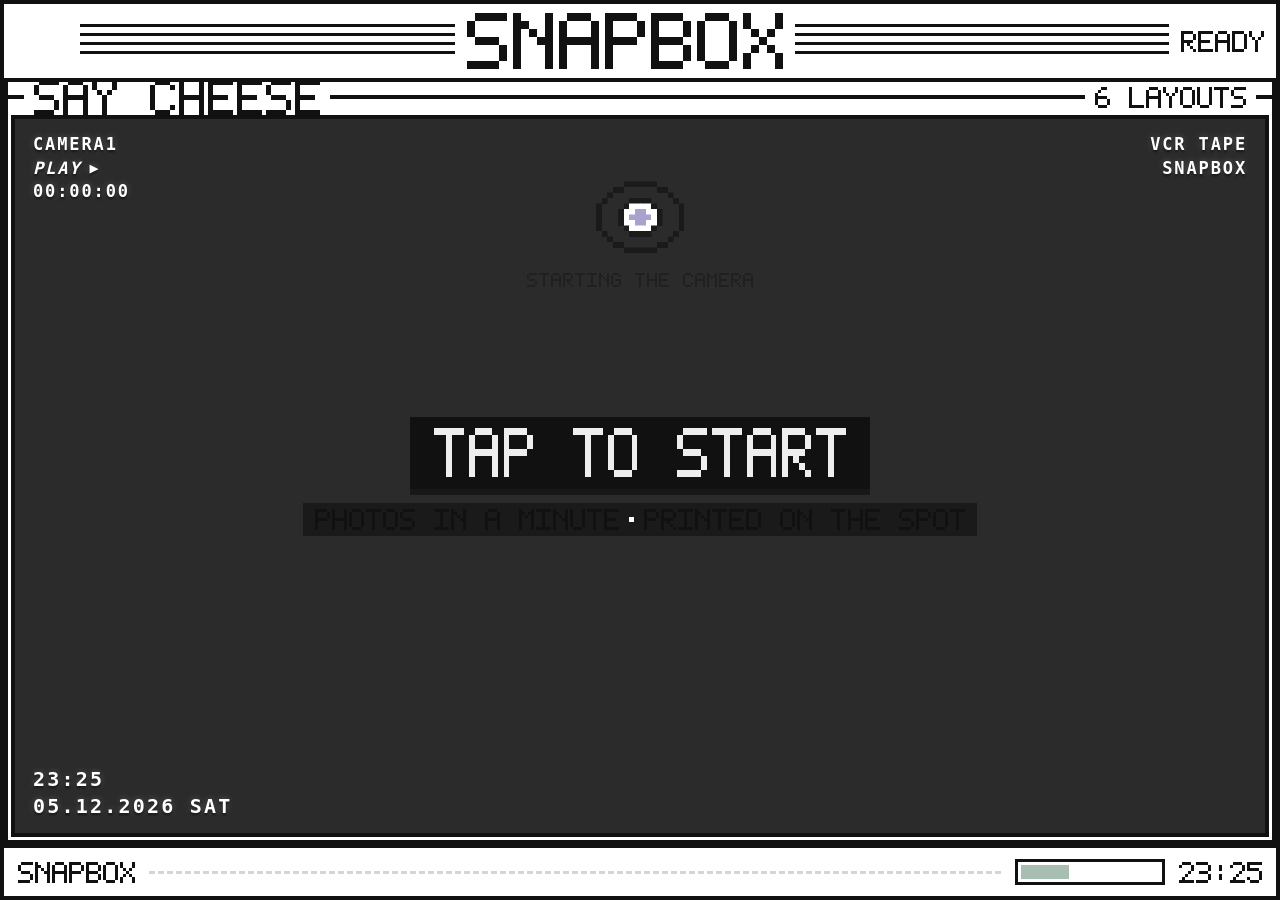
==== index.html @ 7d2bac0a "stand-in panel stops repeating the caption it sits under Co-Authored-By: Claude Opus 5 <noreply@anth" ====
<!doctype html>
<html lang="en">
<meta charset="utf-8">
<meta name="viewport"
      content="width=device-width,initial-scale=1,viewport-fit=cover,user-scalable=no">
<title>SNAPBOX</title>

<!-- Home-screen app. `apple-mobile-web-app-capable` is what actually gives
     iOS a full-screen launch with no Safari chrome; the manifest covers
     everything else. Status bar style is `default` because the app is white
     — `black-translucent` would put white glyphs on a white panel. -->
<meta name="apple-mobile-web-app-capable" content="yes">
<meta name="mobile-web-app-capable" content="yes">
<meta name="apple-mobile-web-app-status-bar-style" content="default">
<meta name="apple-mobile-web-app-title" content="SnapBox">
<meta name="theme-color" content="#FFFFFF">
<meta name="format-detection" content="telephone=no">
<link rel="manifest" href="manifest.webmanifest">
<link rel="apple-touch-icon" href="icons/icon-180.png">
<link rel="icon" href="icons/icon-192.png">
<link rel="stylesheet" href="booth.css">
<body>
<div class="app">

  <!-- ===================== HEADER ===================== -->
  <header class="hdr">
    <button class="hdr-back" data-act="abandon" id="hdr-back" aria-label="back">
      <span class="px" data-cell="4">&lt;</span>
    </button>
    <span class="hatch"></span>
    <span class="hdr-title px" data-cell="8" id="hdr-title">SNAPBOX</span>
    <span class="hatch"></span>
    <span class="hdr-val px" data-cell="3" id="task-right">READY</span>
  </header>

  <!-- ===================== STAGE ===================== -->
  <main class="stage">

  <!-- ---------- 1 ATTRACT ---------- -->
  <!--
    The mirror is the whole screen. Someone deciding whether to use a booth is
    really deciding how they look in it, and they will do that whether or not
    the booth helps — in a phone camera, in a window, in the dark glass of the
    dead screen. Showing them the live picture before they commit means the
    framing is already sorted when the countdown starts, and the first shot is
    not the one where everyone is still finding the lens.

    It shares the capture screen's stream rather than opening a second camera:
    two <video> elements can hold the same MediaStream, and a device that
    would only ever give out one would otherwise leave this panel black.
  -->
  <section class="screen" data-screen="attract">
    <div class="pad col gap14">
      <div class="mod fill">
        <div class="mod-top"><i class="ln s"></i><b class="px" data-cell="5">SAY CHEESE</b>
          <i class="ln"></i><b class="px" data-cell="3" id="attract-layouts">6 LAYOUTS</b><i class="ln s"></i></div>
        <div class="mod-in tight">
          <div class="screenwell" id="attract-well">
            <video id="attract-video" playsinline muted autoplay></video>
            <img id="attract-uvc" alt="" hidden>
            <div class="grid-overlay"></div>
            <!-- The tape overlay.
                 Built from the reference: white monospace in corner-anchored
                 blocks over the picture, the way a camcorder burned its state
                 into the tape. Deliberately no brackets, no vignette and no
                 scan lines — the reference is clean, and the type alone is
                 what makes it read as a recording. Furniture only: none of it
                 is interactive and none of it reaches the print. -->
            <div class="vf" aria-hidden="true">
              <div class="vf-b tl">
                <span class="vf-l">CAMERA1</span>
                <span class="vf-l vf-state"><i class="vf-dot"></i><em>PLAY</em><b>&#9654;</b></span>
                <span class="vf-l vf-tc">00:00:00</span>
              </div>
              <div class="vf-b tr">
                <span class="vf-l">VCR TAPE</span>
                <span class="vf-l vf-name">SNAPBOX</span>
              </div>
              <div class="vf-b bl">
                <span class="vf-l vf-clock">00:00</span>
                <span class="vf-l vf-date">01.01.1997 WED</span>
              </div>
            </div>
            <!-- The call to action, over the picture and dead centre.
                 The whole stage is the mirror now, so there is nowhere else
                 for it to go — and centre is where someone looking at their
                 own face is already looking. Above the tape furniture but
                 below nothing: it is the only thing on this screen that is
                 meant to be pressed. -->
            <div class="attract-cta">
              <button class="btn solid attract-go" data-act="start">
                <span class="px" data-cell="7">TAP TO START</span></button>
              <div class="attract-copy">
                <span class="px" data-cell="3">PHOTOS IN A MINUTE</span>
                <span class="attract-sep"></span>
                <span class="px" data-cell="3">PRINTED ON THE SPOT</span>
              </div>
            </div>
            <!-- Shown until a picture arrives, and whenever there is none:
                 a black rectangle with no explanation reads as broken. -->
            <!-- Shown until a picture arrives. It carries no copy of its
                 own: the call to action sits over this panel and already
                 says what the booth does, and when both spoke the two lines
                 overlapped each other on screen. What is left is the mark
                 and one line about the camera, which is the only thing this
                 state knows that the caption does not. -->
            <div class="attract-fallback" id="attract-fallback">
              <span class="ic" data-icon="eyeball" data-size="88" data-accent="#A9A2CE"></span>
              <span class="px dim" data-cell="2" id="attract-camnote">STARTING THE CAMERA</span>
            </div>
          </div>
        </div>
      </div>
      <div class="row gap10 mid" id="install-hint" hidden>
        <span class="chip lav"></span>
        <span class="px dim" data-cell="3">SHARE &gt; ADD TO HOME SCREEN FOR FULL SCREEN</span>
      </div>
    </div>
    <div class="admin-corner" data-act="admin-corner"></div>
  </section>

  <!-- ---------- LAYOUT EDITOR (operator only; built by editor.js) ---------- -->
  <section class="screen" data-screen="editor" hidden><div class="ed" id="editor"></div></section>

  <!-- ---------- 2 LAYOUT ---------- -->
  <section class="screen" data-screen="layout" hidden>
    <div class="pad col gap18">
      <div class="banner">
        <span class="chip lav"></span>
        <span class="ic" data-icon="info" data-size="34" data-accent="#A9A2CE"></span>
        <span class="px" data-cell="5">HOW MANY PHOTOS?</span>
        <span class="lead"></span>
        <span class="px dim" data-cell="3">PICK ONE</span>
      </div>
      <div class="tilegrid fill" id="layout-tiles"></div>
    </div>
  </section>

  <!-- ---------- 3 CAPTURE ---------- -->
  <section class="screen" data-screen="capture" hidden>
    <div class="pad col gap14">
      <div class="mod fill">
        <div class="mod-top"><i class="ln s"></i><b class="px" data-cell="4">CAMERA</b>
          <i class="ln"></i><b class="px" data-cell="3" id="cap-count">SHOT 1 OF 4</b><i class="ln s"></i></div>
        <div class="mod-in tight">
          <div class="screenwell" id="viewport">
            <video id="video" playsinline muted autoplay></video>
            <!-- The live picture when the booth is driving a USB camera
                 itself, which it does on tablets that will not share one.
                 An <img> on an MJPEG stream, so the browser decodes the
                 frames rather than shuttling them through JavaScript. -->
            <img id="uvc" alt="" hidden>
            <div class="grid-overlay"></div>
            <!-- The tape overlay.
                 Built from the reference: white monospace in corner-anchored
                 blocks over the picture, the way a camcorder burned its state
                 into the tape. Deliberately no brackets, no vignette and no
                 scan lines — the reference is clean, and the type alone is
                 what makes it read as a recording. Furniture only: none of it
                 is interactive and none of it reaches the print. -->
            <div class="vf" aria-hidden="true">
              <div class="vf-b tl">
                <span class="vf-l">CAMERA1</span>
                <span class="vf-l vf-state"><i class="vf-dot"></i><em>PLAY</em><b>&#9654;</b></span>
                <span class="vf-l vf-tc">00:00:00</span>
              </div>
              <div class="vf-b tr">
                <span class="vf-l">VCR TAPE</span>
                <span class="vf-l vf-name">SNAPBOX</span>
              </div>
              <div class="vf-b bl">
                <span class="vf-l vf-clock">00:00</span>
                <span class="vf-l vf-date">01.01.1997 WED</span>
              </div>
            </div>
            <div class="guide" id="guide"></div>
            <!-- The countdown lives *on* the preview, not over it: a guest
                 has to see their own face while the numbers run. -->
            <div class="osd" id="countdown-osd" hidden>
              <div class="cd-badge">
                <span class="px" data-cell="2" id="cd-shot">SHOT 1 OF 4</span>
                <span class="px" data-cell="8" id="cd-number">3</span>
              </div>
              <div class="cd-foot">
                <span class="bars" id="cd-bars"></span>
                <span class="px" data-cell="3">HOLD STILL</span>
              </div>
            </div>
            <div class="cam-msg" id="cam-msg" hidden></div>
          </div>
        </div>
      </div>
      <div class="shotstrip" id="shotstrip"></div>
    </div>

  </section>

  <!-- ---------- 4 REVIEW ---------- -->
  <section class="screen" data-screen="review" hidden>
    <div class="pad row gap18">
      <div class="mod sheetcol">
        <div class="mod-top"><i class="ln s"></i><b class="px" data-cell="4">PROOF</b>
          <i class="ln"></i><i class="ln s"></i></div>
        <div class="mod-in tight"><div class="sheetwell" id="review-sheet"></div></div>
      </div>
      <div class="col gap18 fill">
        <div class="mod">
          <div class="mod-top"><i class="ln s"></i><b class="px" data-cell="5">HOW IT LOOKS</b>
            <i class="ln"></i><b class="px" data-cell="3" id="review-caption">4 SHOTS</b><i class="ln s"></i></div>
          <div class="mod-in col gap14">
            <div class="thumbrow" id="review-thumbs"></div>
            <div class="row gap10 mid">
              <span class="chip lav"></span>
              <span class="px dim" data-cell="3" id="review-hint">TAP A PHOTO TO REDO JUST THAT ONE</span>
            </div>
          </div>
        </div>
        <div class="grow"></div>
        <div class="row wrap gap14">
          <button class="btn tint-salmon fill" data-act="retake">
            <span class="px" data-cell="4">RETAKE ALL</span></button>
          <button class="btn solid fill" data-act="keep">
            <span class="px" data-cell="5">LOOKS GOOD ></span></button>
        </div>
      </div>
    </div>
  </section>

  <!-- ---------- 5 COPIES ---------- -->
  <section class="screen" data-screen="copies" hidden>
    <div class="centre">
      <div class="mod wide">
        <div class="mod-top"><i class="ln s"></i><b class="px" data-cell="5">HOW MANY PRINTS</b>
          <i class="ln"></i><b class="px" data-cell="3" id="copies-word">1 PRINT</b><i class="ln s"></i></div>
        <div class="mod-in col gap20">
          <div class="stepper">
            <button class="btn sqr" data-act="copies-down"><span class="px" data-cell="7">-</span></button>
            <div class="bigbox px" data-cell="14" id="copies-count">1</div>
            <button class="btn sqr" data-act="copies-up"><span class="px" data-cell="7">+</span></button>
          </div>
          <div class="warn" id="copies-warn" hidden>
            <span class="ic" data-icon="warning" data-size="24" data-accent="#C97F7F"></span>
            <span class="px" data-cell="3">MAXIMUM FOR ONE SESSION</span>
          </div>
          <div class="hr"></div>
          <div class="row gap14">
            <button class="btn" style="width:230px" data-act="to-review">
              <span class="px" data-cell="4">&lt; BACK</span></button>
            <span class="grow"></span>
            <button class="btn solid" style="width:300px" data-act="to-confirm">
              <span class="px" data-cell="4">NEXT ></span></button>
          </div>
        </div>
      </div>
    </div>
  </section>

  <!-- ---------- 6 CONFIRM ---------- -->
  <section class="screen" data-screen="confirm" hidden>
    <div class="pad row gap18">
      <div class="mod sheetcol">
        <div class="mod-top"><i class="ln s"></i><b class="px" id="confirm-well-title" data-cell="4">SHEET</b>
          <i class="ln"></i><i class="ln s"></i></div>
        <div class="mod-in tight"><div class="sheetwell" id="confirm-sheet"></div></div>
      </div>
      <div class="col gap18 fill">
        <div class="mod" id="confirm-spec-mod">
          <div class="mod-top"><i class="ln s"></i><b class="px" data-cell="5">READY TO PRINT</b>
            <i class="ln"></i><i class="ln s"></i></div>
          <div class="mod-in"><div class="spec" id="confirm-spec"></div></div>
        </div>
        <div class="grow"></div>
        <div class="row wrap gap12">
          <button class="btn fill" data-act="confirm-back"><span class="px" data-cell="4">&lt; BACK</span></button>
          <button class="btn tint-sage" data-act="save-png"><span class="px" data-cell="4">SAVE PNG</span></button>
          <button class="btn solid fill" data-act="print" id="print-btn">
            <span class="px" data-cell="5">PRINT</span></button>
        </div>
      </div>
    </div>
  </section>

  <!-- ---------- 7 PRINTING ---------- -->
  <section class="screen" data-screen="printing" hidden>
    <div class="scrim">
      <div class="mod dialog wide">
        <div class="mod-top"><i class="ln s"></i><b class="px" data-cell="4">PRINTING</b>
          <i class="ln"></i><b class="px" data-cell="3">BUSY</b><i class="ln s"></i></div>
        <div class="mod-in col gap18">
          <div class="row gap20 mid">
            <span class="ic spin" data-icon="cd" data-size="76" data-accent="#A9A2CE"></span>
            <div class="col gap10">
              <div class="px" data-cell="5" id="print-title">PRINTING YOUR PHOTO</div>
              <div class="mono dim" id="print-status">Working…</div>
            </div>
          </div>
          <div class="bars" id="print-bars"></div>
          <div class="mono dim" id="print-note">Your photo is on its way to the printer.</div>
        </div>
      </div>
    </div>
  </section>

  <!-- ---------- 8 THANK YOU ---------- -->
  <section class="screen" data-screen="thankyou" hidden>
    <div class="scrim">
      <div class="mod dialog wide">
        <div class="mod-top"><i class="ln s"></i><b class="px" data-cell="4">DONE</b>
          <i class="ln"></i><i class="ln s"></i></div>
        <div class="mod-in col gap18">
          <div class="row gap20 mid">
            <span class="ic" data-icon="star" data-size="72" data-accent="#A8BEB2"></span>
            <div class="col gap10">
              <div class="px" data-cell="5" id="ty-message">PRINT COMPLETE</div>
              <div class="px dim" data-cell="3">THANKS FOR STOPPING BY</div>
            </div>
          </div>
          <div class="mono dim">Collect your photo from the printer. Returning to the start…</div>
          <div class="row"><span class="grow"></span>
            <button class="btn solid" style="width:220px" data-act="abandon">
              <span class="px" data-cell="5">OK</span></button></div>
        </div>
      </div>
    </div>
  </section>

  <!-- ---------- ERROR ---------- -->
  <section class="screen" data-screen="failed" hidden>
    <div class="scrim">
      <div class="mod dialog wide alarm">
        <div class="mod-top"><i class="ln s"></i><b class="px" data-cell="4">ERROR</b>
          <i class="ln"></i><b class="px" data-cell="3">!</b><i class="ln s"></i></div>
        <div class="mod-in col gap18">
          <div class="row gap20 mid">
            <span class="ic" data-icon="warning" data-size="72" data-accent="#C97F7F"></span>
            <div class="col gap10">
              <div class="px" data-cell="5">SOMETHING WENT WRONG</div>
              <div class="mono dim" id="fail-detail"></div>
            </div>
          </div>
          <div class="row wrap gap12"><span class="grow"></span>
            <button class="btn tint-salmon" style="width:230px" data-act="abandon">
              <span class="px" data-cell="4">START OVER</span></button>
            <button class="btn solid" style="width:230px" data-act="print">
              <span class="px" data-cell="4">TRY AGAIN</span></button></div>
        </div>
      </div>
    </div>
  </section>

  <!-- ---------- ADMIN ---------- -->
  <section class="screen" data-screen="admin" hidden>
    <div class="pad"><div class="mod fill">
      <div class="mod-top"><i class="ln s"></i><b class="px" data-cell="4">CONTROL PANEL</b>
        <i class="ln"></i><b class="px" data-cell="3">OPERATOR</b><i class="ln s"></i></div>
      <div class="mod-in scroll" id="admin-body"></div>
    </div></div>
  </section>

  </main>

  <!-- ===================== FOOTER ===================== -->
  <footer class="ftr">
    <span class="px" data-cell="3" id="task-left">SNAPBOX</span>
    <span class="lead"></span>
    <span class="meter"><i id="ftr-meter"></i></span>
    <span class="px" data-cell="3" id="task-clock">--:--</span>
  </footer>

  <div class="flash" id="flash"></div>
</div>

<script src="qr.js"></script>
<script src="booth.js"></script>
<script src="editor.js"></script>
</body>
</html>
---- booth.css ----
/* PHOTOBOOTH — the module-panel look.
 *
 * The whole aesthetic is three rules:
 *   1. White paper, black ink, heavy strokes. Every edge is a 4px black
 *      rule. No bevels, no gradients, no shadows.
 *   2. Everything lives in a labelled module: the label breaks the top rule
 *      and a value sits at its right end, the way a hardware panel is
 *      silkscreened.
 *   3. Colour is a fill, never a stroke, and always muted. Four accents,
 *      used sparingly — a screen should read black-and-white first.
 *
 * Type is a real 5x7 bitmap font drawn to canvas (see booth.js). Small
 * running text falls back to heavy monospace.
 */
:root{
  --paper:#FFFFFF;
  --ink:#111111;
  --dim:#8A8A8A;
  --hair:#D5D5D5;

  --lavender:#A9A2CE;
  --salmon:#C97F7F;
  --sage:#A8BEB2;
  --slate:#9BA3A3;

  --screen:#2B2B2B;      /* the dark display panel */
  --screen-grid:#4C4C4C;

  --rule:4px;
  --rule-thin:3px;
  --touch:64px;
  --mono:ui-monospace,"SF Mono",Menlo,Consolas,monospace;
}
*{box-sizing:border-box;margin:0;padding:0;-webkit-user-select:none;user-select:none;
   -webkit-touch-callout:none}
html,body{height:100%;overflow:hidden;background:var(--paper);overscroll-behavior:none}
body{font-family:var(--mono);color:var(--ink);-webkit-font-smoothing:none;
     /* No double-tap zoom, no long-press menu on a photo or the video. */
     touch-action:manipulation}

/* The framed panel sits inside the safe area, so the black rule reads as the
   edge of the device rather than disappearing under a notch or a home
   indicator. On anything without insets these all resolve to 0. */
.app{position:fixed;
     top:env(safe-area-inset-top);
     left:env(safe-area-inset-left);
     right:env(safe-area-inset-right);
     /* Height, not `bottom:0`. On iOS Safari the address bar and tab bar
        overlay a fixed element anchored to the bottom, which quietly hides
        the footer and the last row of buttons. `dvh` is the dynamic viewport
        — it shrinks and grows with those bars — with `vh` left as the
        fallback for anything that does not know the unit. */
     height:calc(100vh  - env(safe-area-inset-top) - env(safe-area-inset-bottom));
     height:calc(100dvh - env(safe-area-inset-top) - env(safe-area-inset-bottom));
     display:flex;flex-direction:column;background:var(--paper);
     border:var(--rule) solid var(--ink)}
.stage{position:relative;flex:1;min-height:0}
.screen{position:absolute;inset:0;display:flex;flex-direction:column}
.screen[hidden]{display:none}

/* ---------- header ---------- */
.hdr{flex:none;height:78px;display:flex;align-items:center;gap:12px;padding:0 12px;
     border-bottom:var(--rule) solid var(--ink)}
.hdr-back{width:52px;height:52px;flex:none;border:var(--rule) solid var(--ink);background:var(--paper);
          display:grid;place-items:center;cursor:pointer}
.hdr-back:active{background:var(--ink)}
.hdr-back:active canvas{filter:invert(1)}
.hdr-back[hidden]{visibility:hidden}
.hdr-badge{width:52px;height:52px;flex:none;border:var(--rule) solid var(--ink);
           display:grid;place-items:center}
/* The title yields before the status value does — a clipped step counter is
   worse than a slightly smaller wordmark. */
.hdr-title{flex:0 1 auto;min-width:0;overflow:hidden}
.hdr-val{flex:none;display:flex;justify-content:flex-end;white-space:nowrap}
.hatch{min-width:18px}

/* The stacked-line hatch either side of the title. Pure decoration, and the
   thing that makes the header read as a silkscreened panel. */
.hatch{flex:1;min-width:24px;height:34px;
       background:repeating-linear-gradient(to bottom,
         var(--ink) 0 var(--rule-thin), transparent var(--rule-thin) 9px)}

/* ---------- footer ---------- */
.ftr{flex:none;height:52px;display:flex;align-items:center;gap:14px;padding:0 14px;
     border-top:var(--rule) solid var(--ink)}
.lead{flex:1;height:0;border-top:var(--rule-thin) dashed var(--hair)}
.meter{width:150px;height:26px;flex:none;border:var(--rule-thin) solid var(--ink);padding:3px}
.meter i{display:block;height:100%;width:35%;background:var(--sage)}

/* ---------- module frame ---------- */
.mod{border:var(--rule) solid var(--ink);border-top:0;background:var(--paper);
     display:flex;flex-direction:column;min-height:0}
.mod.fill{flex:1}
.mod.wide{width:min(900px,92%)}
.mod.dialog{width:min(760px,90%);background:var(--paper)}
.mod.alarm{border-color:var(--salmon)}
.mod.alarm .mod-top .ln{border-top-color:var(--salmon)}

/* The label row IS the top rule: stub, name, long rule, value, stub. */
.mod-top{display:flex;align-items:center;gap:10px;margin:0 calc(var(--rule) * -1);padding:0 2px;flex:none}
.mod-top .ln{height:0;border-top:var(--rule) solid var(--ink);flex:1;min-width:14px}
.mod-top .ln.s{flex:0 0 18px}
/* The legend name shrinks before the rule does — a clipped module title is
   the one thing that breaks the silkscreen illusion. */
.mod-top b{flex:0 1 auto;min-width:0;display:flex;align-items:center;overflow:hidden}

.mod-in{padding:20px;display:flex;flex-direction:column;gap:20px;flex:1;min-height:0}
.mod-in.tight{padding:10px;gap:10px}
.mod-in.scroll{overflow-y:auto;overscroll-behavior:contain}

/* banner: a legend row with no box under it, for a screen heading */
.banner{flex:none;display:flex;align-items:center;gap:14px;padding-bottom:4px}

/* ---------- layout helpers ---------- */
.row{display:flex;flex-direction:row;min-width:0}
.row.wrap{flex-wrap:wrap}
.col{display:flex;flex-direction:column;min-height:0}
.mid{align-items:center}
.centre-x{align-items:center}
.fill{flex:1;min-width:0;min-height:0}
.grow{flex:1}
.gap10{gap:10px}.gap12{gap:12px}.gap14{gap:14px}.gap16{gap:16px}
.gap18{gap:18px}.gap20{gap:20px}.gap24{gap:24px}
.pad{flex:1;min-height:0;padding:clamp(14px,2.2vw,26px);display:flex}
.centre{flex:1;display:grid;place-items:center;padding:clamp(14px,2.6vw,32px)}
.hr{height:0;flex:none;border-top:var(--rule-thin) solid var(--ink)}
.dim canvas{opacity:.42}
.mono{font-family:var(--mono);font-size:14px;line-height:1.6;letter-spacing:.02em}
.mono.dim{color:var(--dim)}

/* ---------- buttons ---------- */
.btn{min-height:var(--touch);padding:0 clamp(10px,1.8vw,22px);border:var(--rule) solid var(--ink);background:var(--paper);
     display:flex;align-items:center;justify-content:center;gap:12px;cursor:pointer}
.btn:active{background:var(--ink)}
.btn:active canvas{filter:invert(1)}
.btn.solid{background:var(--ink)}
.btn.solid canvas{filter:invert(1)}
.btn.solid:active{background:var(--paper)}
.btn.solid:active canvas{filter:none}
.btn.huge{min-height:118px}
.btn.sqr{width:132px;height:132px;flex:none;padding:0}
.btn.tint-salmon{background:var(--salmon)}
.btn.tint-sage{background:var(--sage)}
.btn:disabled{background:repeating-linear-gradient(45deg,
                var(--paper) 0 6px, var(--hair) 6px 12px);cursor:default}
.btn:disabled canvas{opacity:.35}

/* ---------- the dark display panel ---------- */
.screenwell{position:relative;flex:1;min-height:0;background:var(--screen);overflow:hidden;
            border:var(--rule) solid var(--ink)}
#video{position:absolute;inset:0;width:100%;height:100%;object-fit:cover;
       pointer-events:none}
#video.mirror{transform:scaleX(-1)}
/* The directly-driven camera sits exactly where the video does. */
#uvc{position:absolute;inset:0;width:100%;height:100%;object-fit:cover;
     pointer-events:none;background:var(--screen)}
#uvc.mirror{transform:scaleX(-1)}
#uvc[hidden]{display:none}
/* Dashed grid, exactly the reference's waveform panel. */
.grid-overlay{position:absolute;inset:0;pointer-events:none;opacity:.5;
  background:
    repeating-linear-gradient(to right, transparent 0 calc(12.5% - 2px),
      var(--screen-grid) calc(12.5% - 2px) 12.5%),
    repeating-linear-gradient(to bottom, transparent 0 calc(25% - 2px),
      var(--screen-grid) calc(25% - 2px) 25%);
  mask-image:repeating-linear-gradient(to bottom, #000 0 7px, transparent 7px 13px);
  -webkit-mask-image:repeating-linear-gradient(to bottom, #000 0 7px, transparent 7px 13px)}
.guide{position:absolute;top:8px;bottom:8px;left:50%;transform:translateX(-50%);pointer-events:none;
       outline:var(--rule-thin) solid var(--lavender);box-shadow:0 0 0 4000px rgba(17,17,17,.55)}
.guide[hidden]{display:none}
/* ---------- countdown OSD, drawn over the live preview ---------- */
/* Small and cornered on purpose. The old full-screen dialog hid the guest
   from themselves for the whole count, which is the one moment they most
   need the mirror. */
.osd{position:absolute;inset:0;z-index:6;pointer-events:none}
.osd[hidden]{display:none}
.cd-badge{position:absolute;top:10px;right:10px;display:flex;flex-direction:column;
          align-items:center;gap:5px;padding:8px 12px 6px;
          background:var(--paper);border:var(--rule) solid var(--ink)}
.cd-foot{position:absolute;left:10px;right:10px;bottom:10px;display:flex;align-items:center;
         gap:10px;padding:5px 10px;background:var(--paper);
         border:var(--rule) solid var(--ink)}
.cd-foot .bars{flex:1;height:18px;border:0;padding:0;gap:2px;display:flex}
.cd-foot .px{flex:none}

.cam-msg{position:absolute;inset:0;z-index:5;display:grid;place-items:center;padding:26px;text-align:center;
         background:var(--screen);color:#EEE;font-family:var(--mono);font-size:14px;line-height:1.7;
         white-space:pre-line}
/* A class rule that sets `display` beats the user-agent `[hidden]` rule, so
   every element toggled by the hidden attribute needs its own. Without this
   the panel sat opaque over the live preview forever and a guest saw a dark
   rectangle instead of their own face. */
.cam-msg[hidden]{display:none}
/* Same rule, for the two that the hidden print options toggle: a `.mod` and
   a `.btn` both set `display`, so both would otherwise stay on screen — an
   empty READY TO PRINT frame and a live SAVE PNG button. */
.mod[hidden]{display:none}
.btn[hidden]{display:none}

/* the sheet, in its own well */
.sheetcol{flex:0 0 min(40vw,430px)}
/* With the print options hidden the right column holds two buttons and
   nothing else, so the print itself takes the room rather than leaving a
   field of white beside it. */
.screen.quick .sheetcol{flex:0 0 min(62vw,780px)}
/* The well takes the *sheet's* aspect, so the dark ground hugs the paper.
   Letterboxing a portrait 4x6 inside a landscape well threw away more than
   half the space on a phone, which is what made the proof look like a
   postage stamp. `--sheet-aspect` is set from the chosen media. */
.sheetwell{position:relative;flex:1;min-height:0;min-width:0;
           aspect-ratio:var(--sheet-aspect, 2 / 3);
           height:100%;width:auto;max-width:100%;margin-inline:auto;
           background:var(--screen);border:var(--rule) solid var(--ink)}
.sheetwell canvas{position:absolute;inset:10px;width:calc(100% - 20px);height:calc(100% - 20px);
                  object-fit:contain}

/* ---------- shot strip ---------- */
.shotstrip{flex:none;height:44px;display:flex;gap:0;border:var(--rule) solid var(--ink)}
.shotstrip i{flex:1;background:var(--paper);border-right:var(--rule-thin) dashed var(--ink)}
.shotstrip i:last-child{border-right:0}
.shotstrip i.done{background:var(--lavender)}
.shotstrip i.live{background:repeating-linear-gradient(45deg,
                    var(--paper) 0 7px, var(--salmon) 7px 14px)}

/* ---------- modal ---------- */
.scrim{position:absolute;inset:0;z-index:30;display:grid;place-items:center;padding:clamp(14px,3vw,36px);
       background:repeating-linear-gradient(45deg,
         rgba(255,255,255,.93) 0 10px, rgba(17,17,17,.09) 10px 20px)}
.scrim[hidden]{display:none}
.numeral{justify-content:center;width:100%}

/* segmented bar, like the reference's crossover fills */
.bars{flex:none;height:38px;width:100%;display:flex;gap:3px;padding:4px;
      border:var(--rule) solid var(--ink)}
.bars i{flex:1;background:transparent}
.bars{--bar:var(--lavender)}
.bars i.on{background:var(--bar)}

/* ---------- layout tiles ---------- */
/* Six choices in a tidy 3 x 2 that fills the stage. auto-fit was tempting
   but it packs four across and leaves a ragged second row — a kiosk wants
   the same shape every time. */
.tilegrid{display:grid;gap:14px;
          grid-template-columns:repeat(3,1fr);
          grid-auto-rows:1fr}
@media (max-width:820px){ .tilegrid{grid-template-columns:repeat(2,1fr)} }
.tile{min-width:0;min-height:0;padding:0;border:var(--rule) solid var(--ink);
      background:var(--paper);display:flex;flex-direction:column;cursor:pointer;
      --accent:var(--lavender)}
.tile .pv{flex:1;min-height:0;min-width:0;position:relative;
          aspect-ratio:var(--sheet-aspect, 2 / 3);
          height:100%;width:auto;max-width:100%;margin:8px auto;
          background:var(--screen)}
.tile .pv canvas{position:absolute;inset:8px;width:calc(100% - 16px);height:calc(100% - 16px);
                 object-fit:contain}
.tile .cap{flex:none;display:flex;align-items:center;gap:10px;padding:10px 12px;
           border-top:var(--rule) solid var(--ink)}
/* The layout's own colour rides the caption rule when unselected and floods
   the whole tile when it is picked. */
.tile .cap .lead{border-top-color:var(--accent);opacity:1}
.tile::before{content:'';display:block;height:10px;background:var(--accent);flex:none}
.tile.sel{background:var(--accent)}
.tile.sel .cap{background:var(--ink)}
.tile.sel .cap canvas{filter:invert(1)}
.tile.sel .cap .lead{border-top-color:var(--paper)}

/* ---------- thumbnails: each one is a retake target ---------- */
/* One row, equal columns, however many shots the layout takes. Wrapping was
   the obvious choice and the wrong one: a sixth thumbnail alone on a second
   line flex-grows to the full width and wrecks the module. */
/* One row of square thumbnails, however many there are. The cell is capped
   and centred rather than left to take a whole 1fr column: with a single
   shot on a wide stage an uncapped square grew to the full panel width and
   pushed LOOKS GOOD off the edge of the screen. */
.thumbrow{display:grid;grid-auto-flow:column;grid-auto-columns:minmax(0,1fr);
          justify-items:center;
          border:var(--rule-thin) solid var(--ink)}
/* The cap is absolute as well as relative: tied to viewport height alone it
   ballooned on a tall portrait stage and pushed the buttons into the
   thumbnail. The vh term only ever shrinks it further on a short screen. */
.thumbrow .t{min-width:0;width:100%;max-width:min(100%, 34vh, 260px);
             padding:8px;position:relative;cursor:pointer;
             border:0;border-right:var(--rule-thin) dashed var(--ink);background:var(--paper);
             display:flex;flex-direction:column;align-items:center;gap:6px}
.thumbrow .t:last-child{border-right:0}
.thumbrow canvas.shot{width:100%;height:auto;aspect-ratio:1;object-fit:cover;display:block;
                      border:var(--rule-thin) solid var(--ink)}
.thumbrow .t .mark{position:absolute;inset:8px;bottom:30px;pointer-events:none;opacity:0}
/* Marked for a retake: salmon wash, heavy frame, and a drawn X — three
   signals, because this one has to be unmistakable at arm's length. */
.thumbrow .t.marked{background:var(--salmon)}
.thumbrow .t.marked .mark{opacity:1;
  background:
    linear-gradient(to bottom right, transparent calc(50% - 3px),
      var(--paper) calc(50% - 3px) calc(50% + 3px), transparent calc(50% + 3px)),
    linear-gradient(to bottom left, transparent calc(50% - 3px),
      var(--paper) calc(50% - 3px) calc(50% + 3px), transparent calc(50% + 3px)),
    rgba(201,127,127,.55);
  outline:var(--rule) solid var(--ink);outline-offset:-2px}

/* ---------- spec table: dashed leaders, like "24 ---- BIT DEPTH" ---------- */
.spec{display:flex;flex-direction:column;gap:12px}
.spec .r{display:flex;align-items:center;gap:12px}
.spec .k{flex:none}
.spec .lead{flex:1;height:0;border-top:var(--rule-thin) dashed var(--ink);opacity:.45}
.spec .v{flex:0 1 auto;min-width:0;padding:5px 9px;border:var(--rule-thin) solid var(--ink)}

/* ---------- copies stepper ---------- */
.stepper{display:flex;gap:18px;align-items:center;justify-content:center}
.bigbox{width:200px;height:132px;flex:none;justify-content:center;align-items:center;
        padding-bottom:14px;position:relative;border:var(--rule) solid var(--ink)}
/* A bar of the chosen layout's colour under the count, so the accent carries
   from the layout tile all the way to the print. */
.bigbox::after{content:'';position:absolute;left:0;right:0;bottom:0;height:10px;
               background:var(--accent,var(--lavender))}
.warn{display:flex;gap:10px;align-items:center;justify-content:center}
.warn[hidden]{display:none}

/* ---------- admin ---------- */
.sec{display:flex;flex-direction:column;gap:14px}
.sec>h4{display:flex;align-items:center;gap:10px}
.arow{display:flex;gap:14px;align-items:center;flex-wrap:wrap;
      padding-bottom:12px;border-bottom:var(--rule-thin) dashed var(--hair)}
.arow>label{width:160px;flex:none;font-family:var(--mono);font-size:12px;letter-spacing:.14em;
            text-transform:uppercase;color:var(--dim)}
.seg{display:flex;border:var(--rule-thin) solid var(--ink)}
.seg button{min-height:50px;padding:0 14px;border:0;border-right:var(--rule-thin) solid var(--ink);
            background:var(--paper);font-family:var(--mono);font-size:13px;letter-spacing:.08em;
            text-transform:uppercase;color:var(--ink);cursor:pointer}
.seg button:last-child{border-right:0}
.seg button.on{background:var(--ink);color:var(--paper)}
/* A long list of choices: tiles in a grid, each carrying its own rule so the
   rows read as one ruled block. */
.seg.wrap{display:grid;grid-template-columns:repeat(auto-fill,minmax(150px,1fr));
          flex:1;min-width:0;border-right:0;border-bottom:0}
.seg.wrap button,.seg.wrap button:last-child{border-right:var(--rule-thin) solid var(--ink);
          border-bottom:var(--rule-thin) solid var(--ink);padding:6px 10px}
.afield{height:50px;padding:0 12px;border:var(--rule-thin) solid var(--ink);background:var(--paper);
        font-family:var(--mono);font-size:15px;color:var(--ink);flex:1;min-width:200px;
        -webkit-user-select:text;user-select:text}
.afield:focus{outline:var(--rule-thin) solid var(--lavender);outline-offset:2px}
/* `flex:1` is right inside a row, and wrong as a direct child of a section:
   there the main axis is vertical and the field stretches to fill the
   column. Keep the 50px. */
.sec>.afield{flex:0 0 auto}
.num{display:flex;align-items:center;border:var(--rule-thin) solid var(--ink)}
.num button{width:56px;height:50px;border:0;background:var(--paper);cursor:pointer;
            font-family:var(--mono);font-size:22px;color:var(--ink)}
.num button:active{background:var(--ink);color:var(--paper)}
.num .v{width:110px;height:50px;display:grid;place-items:center;font-family:var(--mono);font-size:15px;
        border-left:var(--rule-thin) solid var(--ink);border-right:var(--rule-thin) solid var(--ink)}
.note{display:flex;gap:10px;align-items:flex-start;font-family:var(--mono);font-size:12.5px;
      line-height:1.7;color:var(--dim)}
.swatch{width:14px;flex:none;align-self:stretch}
.swatch.warn-c{background:var(--salmon)}
.swatch.info-c{background:var(--lavender)}

/* A small colour chip, used to give a label row a state colour without
   introducing a second stroke weight. */
.chip{width:16px;height:16px;flex:none;background:var(--lavender)}
.chip.lav{background:var(--lavender)}
.chip.sal{background:var(--salmon)}
.chip.sag{background:var(--sage)}
.chip.sla{background:var(--slate)}

.ic{display:inline-flex;flex:none}
.ic canvas{display:block;image-rendering:pixelated}
/* Bitmap type scales down rather than overflowing. A canvas has an intrinsic
   size, so without this a long label pushes straight through a module wall
   the first time someone runs the booth on a smaller window. */
.px{display:inline-flex;align-items:center;max-width:100%;min-width:0}
.px canvas{display:block;image-rendering:pixelated;max-width:100%;height:auto}
.spin{animation:spin 2s steps(8) infinite}
@keyframes spin{to{transform:rotate(360deg)}}

.admin-corner{position:absolute;top:0;left:0;width:110px;height:110px;z-index:20}

/* the capture flash — a hard white blast, no colour fringing here: this
   panel language is monochrome, so the glitch is a plain inversion */
/* The screen as a flash.
 *
 * `fixed`, not `absolute`: this is the only light a tablet booth has, so it
 * has to be the whole panel edge to edge — the stage alone is a fraction of
 * the glass and a fraction of the light. Pure white rather than --paper, and
 * above everything, because anything it does not cover is area not lighting
 * the guest.
 *
 * `.lit` has no transition: the light must reach full strength on the frame
 * it is asked for, or the exposure happens against a ramp. Letting go of
 * `.lit` fades it, which is gentler on the eye than a hard cut. */
.flash{position:fixed;inset:0;z-index:200;pointer-events:none;opacity:0;
       background:#FFFFFF;transition:opacity .2s linear}
.flash.lit{opacity:1;transition:none}


/* ==================================================================== *
 * Compact stage — a phone held upright.
 *
 * Mirrors `Panel.Size.compact` in the Swift build: below 700px the two-pane
 * screens stack, the chrome gives some height back, and the type steps down.
 * The touch target does not move: 64px is the floor whatever the stage.
 * ==================================================================== */
@media (max-width: 700px){
  .hdr{height:62px;gap:8px;padding:0 8px}
  .hdr-back{width:42px;height:42px}
  /* The hatch and the badge are scenery; the wordmark and the step counter
     are not. On a phone the scenery goes so the wordmark keeps its size. */
  .hatch,.hdr-badge{display:none}
  .hdr-title canvas{max-height:26px;width:auto}
  .ftr{height:44px;gap:10px;padding:0 10px}
  .meter{width:84px;height:22px}

  .pad{padding:12px}
  .centre{padding:12px}
  .mod-in{padding:14px;gap:14px}
  .mod-in.tight{padding:8px;gap:8px}
  .mod.wide,.mod.dialog{width:100%}

  /* The two-pane screens become one column. The sheet takes a share of the
     stage rather than all of it — the controls under it must always fit,
     because a kiosk has nowhere to scroll to. */
  .pad.row{flex-direction:column}
  .sheetcol{flex:0 0 auto;height:34vh;min-height:0;align-self:stretch}
  .spec{gap:8px}
  .sheetwell canvas{inset:6px;width:calc(100% - 12px);height:calc(100% - 12px)}

  /* Two columns, and rows tall enough that the sheet preview is actually
     legible — a 65px-high well made every layout look identical. If six
     tiles do not fit, the grid scrolls rather than shrinking them into
     uselessness. */
  .tilegrid{grid-template-columns:repeat(2,1fr);gap:10px;
            grid-auto-rows:minmax(150px,1fr);
            overflow-y:auto;overscroll-behavior:contain;min-height:0}
  .tile .cap{padding:7px 8px;gap:6px}
  .tile::before{height:7px}
  .tile .pv{margin:6px auto}
  /* The proof takes more of a phone stage now that it is not letterboxed. */
  .sheetcol{height:38vh}
  .btn{padding:0 12px}
  .btn.huge{min-height:92px}
  .btn.sqr{width:96px;height:96px}
  .bigbox{width:150px;height:96px;padding-bottom:10px}
  .bigbox::after{height:7px}
  .bars{height:32px}
  .cd-foot .bars{height:14px}
  .cd-badge{top:8px;right:8px;padding:6px 9px 5px}
  .cd-foot{left:8px;right:8px;bottom:8px;padding:4px 8px;gap:8px}
  .shotstrip{height:34px}

  .arow>label{width:100%}
  .afield{min-width:0}

  /* SAVE PNG is a proofing aid for the operator, not part of the guest
     flow. On a phone the row has room for two buttons, so it goes. */
  [data-act="save-png"]{display:none}
}


/* The install hint only ever appears in a Safari tab, never in the app. */
#install-hint[hidden]{display:none}


/* ==================================================================== *
 * Short stage — an iPhone SE, or any phone with the browser bars showing.
 *
 * The compact rules assume roughly an iPhone 15/16's height. Below that the
 * confirm screen ran out of room and clipped its last spec row behind the
 * button row, so everything gives back a little: the sheet takes a smaller
 * share, module padding tightens, spec rows sit closer.
 * ==================================================================== */
@media (max-width: 700px) and (max-height: 740px){
  .sheetcol{height:28vh}
  .mod-in{padding:12px;gap:12px}
  .mod-in.tight{padding:7px;gap:7px}
  .spec{gap:8px}
  .spec .v{padding:4px 7px}
  .tilegrid{grid-auto-rows:minmax(130px,1fr)}
  .btn.huge{min-height:80px}
  .btn.sqr{width:84px;height:84px}
  .bigbox{width:132px;height:84px;padding-bottom:8px}
  .thumbrow .t{padding:6px;max-width:min(100%, 26vh, 200px)}
}

/* ---------- 80mm receipt ---------- *
   A roll is nearly three times as tall as it is wide, so a preview well
   is height-driven: the row decides how tall, the aspect decides how wide.
   On a phone that row must be a fixed height rather than 1fr — three
   narrow strips cannot fill a portrait stage, and stretching the row just
   floats them in a very large empty box. */
.app.rollmedia .tilegrid{grid-auto-rows:minmax(0,1fr)}
.app.rollmedia .tile .pv{margin:8px auto}
.app.rollmedia .sheetwell canvas,
.app.rollmedia .tile .pv canvas{background:var(--paper)}

@media (max-width:700px){
  .app.rollmedia .tilegrid{grid-template-columns:repeat(3,1fr);
                           grid-auto-rows:340px;align-content:center}
  .app.rollmedia .tile .pv{margin:6px auto}
  /* Taller than a 4x6 proof, but not so tall that the spec module below it
     loses its last row — the confirm screen has to show COPIES. */
  .app.rollmedia .sheetcol{height:44vh}
}
@media (max-width:700px) and (max-height:740px){
  .app.rollmedia .tilegrid{grid-auto-rows:260px}
  .app.rollmedia .sheetcol{height:31vh}
}


/* ==================================================================== *
 * The layout editor.
 *
 * An operator tool, so it is denser than the guest screens — 44px targets,
 * not 64 — but it speaks the same language: heavy rules, labelled modules,
 * colour only as a fill. The page itself sits on the dark display panel, the
 * way a print sits in the sheet wells.
 * ==================================================================== */
.ed{flex:1;min-height:0;display:flex;flex-direction:column;gap:10px;padding:14px}
.ed-bar{flex:none;display:flex;gap:10px;align-items:stretch}
.ed-bar .btn{min-height:50px;padding:0 16px}
.ed-pick{flex:1;min-width:0;height:50px;font-size:14px}
.ed-notice{flex:none;padding:10px 12px;border:var(--rule-thin) solid var(--ink);
           background:var(--lavender);font-family:var(--mono);font-size:13px;letter-spacing:.06em}
.ed-notice[hidden]{display:none}

.ed-main{flex:1;min-height:0;display:grid;grid-template-columns:minmax(0,1fr) 430px;gap:12px}
.ed-stagebox{min-height:0;min-width:0;display:flex;flex-direction:column;
             border:var(--rule) solid var(--ink);background:var(--screen)}
.ed-stage{flex:1;min-height:0;position:relative;display:grid;place-items:center;
          overflow:hidden;touch-action:none}
.ed-paper{position:relative;background:#FFFFFF;touch-action:none;cursor:default}
.ed-paper canvas{position:absolute;inset:0;width:100%;height:100%;display:block}
/* The selection: a lavender frame with square grab handles, big enough for a
   finger. Handles are the only part of it that takes a touch. */
.ed-sel{position:absolute;border:2px solid var(--lavender);outline:1px dashed var(--ink);
        pointer-events:none}
.ed-sel i{position:absolute;width:22px;height:22px;background:var(--paper);
          border:3px solid var(--ink);pointer-events:auto;touch-action:none}
.ed-sel .h-nw{left:-12px;top:-12px;cursor:nwse-resize}
.ed-sel .h-ne{right:-12px;top:-12px;cursor:nesw-resize}
.ed-sel .h-sw{left:-12px;bottom:-12px;cursor:nesw-resize}
.ed-sel .h-se{right:-12px;bottom:-12px;cursor:nwse-resize}
.ed-sel .h-w{left:-12px;top:50%;margin-top:-11px;cursor:ew-resize}
.ed-sel .h-e{right:-12px;top:50%;margin-top:-11px;cursor:ew-resize}
.ed-guide{position:absolute;top:0;bottom:0;width:0;border-left:2px dashed var(--salmon);
          pointer-events:none}
.ed-info{flex:none;display:flex;align-items:center;gap:8px;padding:8px 10px;
         background:var(--paper);border-top:var(--rule-thin) solid var(--ink);
         font-family:var(--mono);font-size:12px;letter-spacing:.04em}
.ed-chip{height:34px;padding:0 10px;border:var(--rule-thin) solid var(--ink);background:var(--paper);
         font-family:var(--mono);font-size:11px;letter-spacing:.1em;cursor:pointer}
.ed-chip.on{background:var(--ink);color:var(--paper)}

.ed-side{min-height:0;display:flex;flex-direction:column;border:var(--rule) solid var(--ink);
         background:var(--paper)}
.ed-tabs{flex:none;display:grid;grid-template-columns:repeat(4,1fr);
         border-bottom:var(--rule) solid var(--ink)}
.ed-tabs button{height:46px;border:0;border-right:var(--rule-thin) solid var(--ink);background:var(--paper);
                font-family:var(--mono);font-size:12px;letter-spacing:.14em;cursor:pointer}
.ed-tabs button:last-child{border-right:0}
.ed-tabs button.on{background:var(--ink);color:var(--paper)}
.ed-add{flex:none;display:flex;flex-wrap:wrap;gap:6px;padding:10px;
        border-bottom:var(--rule-thin) solid var(--ink)}
.ed-add button{height:38px;padding:0 10px;border:var(--rule-thin) solid var(--ink);background:var(--paper);
               font-family:var(--mono);font-size:11px;letter-spacing:.08em;cursor:pointer}
.ed-add button:active{background:var(--ink);color:var(--paper)}
.ed-panel{flex:1;min-height:0;overflow-y:auto;overscroll-behavior:contain;padding:12px;
          display:flex;flex-direction:column;gap:10px}
.ed-head{padding-top:6px;border-top:var(--rule-thin) solid var(--ink);margin-top:4px}
.ed-panel>.ed-head:first-child{border-top:0;margin-top:0;padding-top:0}
.ed-field{display:grid;grid-template-columns:110px minmax(0,1fr);gap:8px;align-items:center}
.ed-field>label{font-family:var(--mono);font-size:11px;letter-spacing:.12em;color:var(--dim);
                text-transform:uppercase}
.ed-ctl{min-width:0}
.ed-row2{display:grid;grid-template-columns:1fr 1fr;gap:8px}
.ed-row2 .ed-field{grid-template-columns:62px minmax(0,1fr)}
.ed-input{height:44px;width:100%;min-width:0;font-size:14px}
.ed-area{width:100%;min-height:96px;padding:10px;font-size:14px;line-height:1.5;resize:vertical}
.ed-code{min-height:110px;font-size:11px;word-break:break-all}
.ed-numwrap{display:flex;align-items:center;gap:6px}
.ed-num{flex:1}
.ed-unit{font-family:var(--mono);font-size:12px;color:var(--dim);width:24px}
.ed-seg{flex-wrap:wrap}
.ed-seg button{min-height:40px;padding:0 10px;font-size:11px}
.ed-swatches{display:flex;flex-wrap:wrap;gap:6px;align-items:center}
.ed-sw{width:34px;height:34px;border:var(--rule-thin) solid var(--ink);cursor:pointer;padding:0}
.ed-sw.on{outline:3px solid var(--ink);outline-offset:2px}
.ed-pickcol{width:44px;height:36px;border:var(--rule-thin) solid var(--ink);padding:0;background:none}
.ed-tokens{display:flex;flex-wrap:wrap;gap:6px}
.ed-tokens button{height:34px;padding:0 8px;border:var(--rule-thin) dashed var(--ink);background:var(--paper);
                  font-family:var(--mono);font-size:11px;cursor:pointer}
.ed-btn{min-height:44px;width:100%;font-family:var(--mono);font-size:12px;letter-spacing:.1em}
.ed-layers{display:flex;flex-direction:column;border:var(--rule-thin) solid var(--ink)}
.ed-layer{display:flex;align-items:center;gap:10px;min-height:44px;padding:0 10px;border:0;
          border-bottom:var(--rule-thin) dashed var(--ink);background:var(--paper);text-align:left;
          font-family:var(--mono);font-size:12px;cursor:pointer}
.ed-layer:last-child{border-bottom:0}
.ed-layer b{flex:none;min-width:84px;font-weight:700;letter-spacing:.08em}
.ed-layer span{flex:1;min-width:0;overflow:hidden;text-overflow:ellipsis;white-space:nowrap;color:var(--dim)}
.ed-layer.on{background:var(--lavender)}
.ed-layer.on span{color:var(--ink)}
.ed-static{cursor:default}
.ed-x{flex:none;height:32px;padding:0 8px;border:var(--rule-thin) solid var(--ink);background:var(--salmon);
      font-family:var(--mono);font-size:11px;cursor:pointer}

/* A tablet stood upright, or a phone: the page above, the controls below. */
@media (orientation: portrait){
  .ed-main{grid-template-columns:minmax(0,1fr);grid-template-rows:minmax(0,52fr) minmax(0,48fr)}
}
@media (max-width: 700px){
  .ed{padding:8px;gap:8px}
  .ed-bar{flex-wrap:wrap}
  .ed-pick{flex:1 0 100%}
  .ed-bar .btn{flex:1;padding:0 8px}
  .ed-field{grid-template-columns:86px minmax(0,1fr)}
}


/* ==================================================================== *
 * A tablet stood upright.
 *
 * Wide enough to clear the phone breakpoint, so the type and the chrome stay
 * at tablet size — but two panes side by side in a tall narrow window wastes
 * both of them. The sheet goes on top and the controls underneath, the way
 * they do on a phone, at a size worth looking at.
 * ==================================================================== */
@media (orientation: portrait) and (min-width: 701px){
  .pad.row{flex-direction:column}
  .sheetcol{flex:0 0 auto;height:46vh;min-height:0;align-self:stretch;width:auto}
  /* With the print options hidden there is nothing under the sheet but two
     buttons, so it can have most of the stage. */
  .screen.quick .sheetcol{flex:0 0 auto;height:62vh}
  /* Six sheet layouts read as 2 x 3 in a tall window; three receipts are
     narrow enough to stay in one row. */
  .tilegrid{grid-template-columns:repeat(2,1fr)}
  /* A roll preview is sized from its *width* here, not the row: a tall
     portrait row left a 1:2.7 receipt floating in a column of white with a
     third of its height wasted above and below. Width-driven, it fills the
     column and the row takes whatever height that needs. */
  .app.rollmedia .tilegrid{grid-template-columns:repeat(3,1fr);
                           grid-auto-rows:min-content;align-content:center}
  .app.rollmedia .tile .pv{flex:none;width:100%;height:auto;max-width:100%;
                           margin:8px auto}
}

/* ==================================================================== *
 * The start page — a mirror, full width.
 *
 * It used to be a 720px panel centred in a field of white, which on a tablet
 * left most of the glass doing nothing. The preview earns that space: someone
 * deciding whether to use a booth is really deciding how they look in it, and
 * they will work that out somehow whether or not the booth helps. Showing the
 * picture before they commit means the framing is sorted before the countdown
 * starts, instead of the first shot being the one where everyone is still
 * finding the lens.
 * ==================================================================== */
#attract-video,#attract-uvc{position:absolute;inset:0;width:100%;height:100%;
                            object-fit:cover;display:block;background:var(--screen)}
#attract-video[hidden],#attract-uvc[hidden]{display:none}

/* Shown until a picture arrives, and whenever there is not one. A black
   rectangle with no explanation reads as a broken booth. */
/* Sits high in the panel rather than dead centre: the call to action is
   centred over it, and two things in the middle of one box fight. */
.attract-fallback{position:absolute;inset:0;display:flex;flex-direction:column;
                  align-items:center;justify-content:flex-start;gap:12px;
                  background:var(--screen);color:var(--paper);text-align:center;
                  padding:min(9%,54px) 20px 20px}
.attract-fallback[hidden]{display:none}
.attract-fallback .px{color:var(--paper)}
.attract-fallback .px.dim{color:#9A9A9A}

/* The caption strip that used to sit along the foot of the preview is gone:
   the tape overlay says PLAY and REC in the same corner and says it better,
   and two bars of chrome in one well is one too many. */

/* The call to action sits under the mirror, not over it: a button laid across
   someone's face is the one thing worse than no preview at all. */
/* The call to action, centred over the picture.
 *
 * There is no row under the mirror any more — the stage is all preview, so
 * the button sits on top of it. Centre is not an arbitrary choice: someone
 * looking at their own face is already looking at the middle of the screen,
 * which is the one place a call to action does not have to compete for
 * attention.
 *
 * The block is `pointer-events:none` and only the button takes them back, so
 * the caption underneath cannot swallow a tap aimed at the edge of it. */
.attract-cta{position:absolute;inset:0;z-index:5;display:flex;
             flex-direction:column;align-items:center;justify-content:center;
             gap:14px;pointer-events:none;padding:16px}
.attract-go{pointer-events:auto;min-height:72px;width:min(460px,72%);padding:0 20px;
            /* Lifted off the picture, because a flat panel laid on a
               photograph looks like a rendering mistake. */
            box-shadow:0 6px 0 rgba(0,0,0,.45)}
/* On the picture rather than on paper, so the caption is reversed out and
   given a plate to sit on. */
.attract-copy{display:flex;align-items:center;gap:10px;min-width:0;
              padding:6px 12px;background:rgba(17,17,17,.62)}
.attract-copy .px{color:var(--paper)}
.attract-sep{width:5px;height:5px;background:var(--paper);flex:none}



/* Give the mirror the argument.
 *
 * Everything on this screen that is not the picture is chrome, so all of it
 * is squeezed: the module's label strip, its padding, the gaps between rows.
 * The preview took 64% of the stage before this and takes close to 80% after
 * it, which on a tablet is the difference between a booth you can frame
 * yourself in from across a room and one you have to lean into. */
[data-screen="attract"] .pad{gap:8px;padding:0}
[data-screen="attract"] .mod-in.tight{padding:var(--rule-thin)}
[data-screen="attract"] .mod-top{height:30px}
[data-screen="attract"] .mod-top b{font-size:11px}

@media (max-width: 700px){
  .attract-go{width:86%;min-height:60px}
  .attract-copy{flex-wrap:wrap;justify-content:center;text-align:center}
  .attract-cta{gap:10px}
}

/* ==================================================================== *
 * The tape overlay.
 *
 * Taken from the reference: a camcorder's on-screen display, burned into the
 * corners of the picture. White monospace on the live image, nothing else —
 * no corner brackets, no vignette, no scan lines. The reference is clean, and
 * the restraint is why it reads as a recording rather than as a filter.
 *
 * Three blocks, each a stack of short lines:
 *
 *   top left     CAMERA1 / PLAY > / 00:00:00      what and how long
 *   top right    VCR TAPE / <event>               the medium
 *   bottom left  11:20 / 28.09.2026 SAT           the imprint
 *
 * All of it is furniture: `pointer-events:none` throughout so nothing can
 * swallow a tap, and none of it is in the printed sheet.
 * ==================================================================== */
.vf{position:absolute;inset:0;pointer-events:none;z-index:3;
    font-family:var(--mono);color:#FFFFFF;
    /* A soft bloom, because this type was a CRT overlay and a hairline white
       on a bright face would otherwise disappear. */
    text-shadow:0 0 6px rgba(255,255,255,.25),0 2px 3px rgba(0,0,0,.95)}

.vf-b{position:absolute;display:flex;flex-direction:column;gap:5px}
.vf-b.tl{top:16px;left:18px;align-items:flex-start}
.vf-b.tr{top:16px;right:18px;align-items:flex-end;text-align:right}
.vf-b.bl{bottom:16px;left:18px;align-items:flex-start}

.vf-l{font-size:17px;font-weight:700;letter-spacing:.11em;line-height:1.1;
      white-space:nowrap;font-variant-numeric:tabular-nums}

/* The transport state. PLAY while the booth is idle, REC once the shutter
   sequence is running — the one moment a guest needs to know the difference. */
.vf-state{display:flex;align-items:center;gap:8px}
.vf-state b{font-size:15px;line-height:1}
.vf-dot{width:12px;height:12px;border-radius:50%;background:#E23B2E;flex:none;
        display:none;box-shadow:0 0 8px rgba(226,59,46,.8)}
/* Blinking, not steady: a steady red light is what a fault looks like on real
   hardware, and every camcorder blinked while it rolled. */
.vf.rec .vf-dot{display:block;animation:vf-blink 1s steps(2,end) infinite}
.vf.rec .vf-state b{display:none}
@keyframes vf-blink{50%{opacity:.12}}

.vf-clock{font-size:20px}
.vf-date{font-size:20px}

/* The overlay belongs to the picture, so it scales with the well rather than
   sitting at one size on every screen. */
@media (max-width: 700px){
  .vf-b.tl,.vf-b.tr{top:10px}
  .vf-b.bl{bottom:10px}
  .vf-b.tl,.vf-b.bl{left:11px}
  .vf-b.tr{right:11px}
  .vf-l{font-size:12px;letter-spacing:.09em}
  .vf-clock,.vf-date{font-size:14px}
  .vf-dot{width:9px;height:9px}
}

/* The crop guide and the countdown sit above the tape furniture. */
.guide{z-index:4}
.osd{z-index:6}

/* On the capture screen the countdown's own bar occupies the foot of the
   well, so the imprint moves up to clear it. It stays bottom-left — that is
   where the reference puts it and where a camcorder burned it — just above
   the bar rather than under it. */
[data-screen="capture"] .vf-b.bl{bottom:58px}
@media (max-width: 700px){
  [data-screen="capture"] .vf-b.bl{bottom:46px}
}
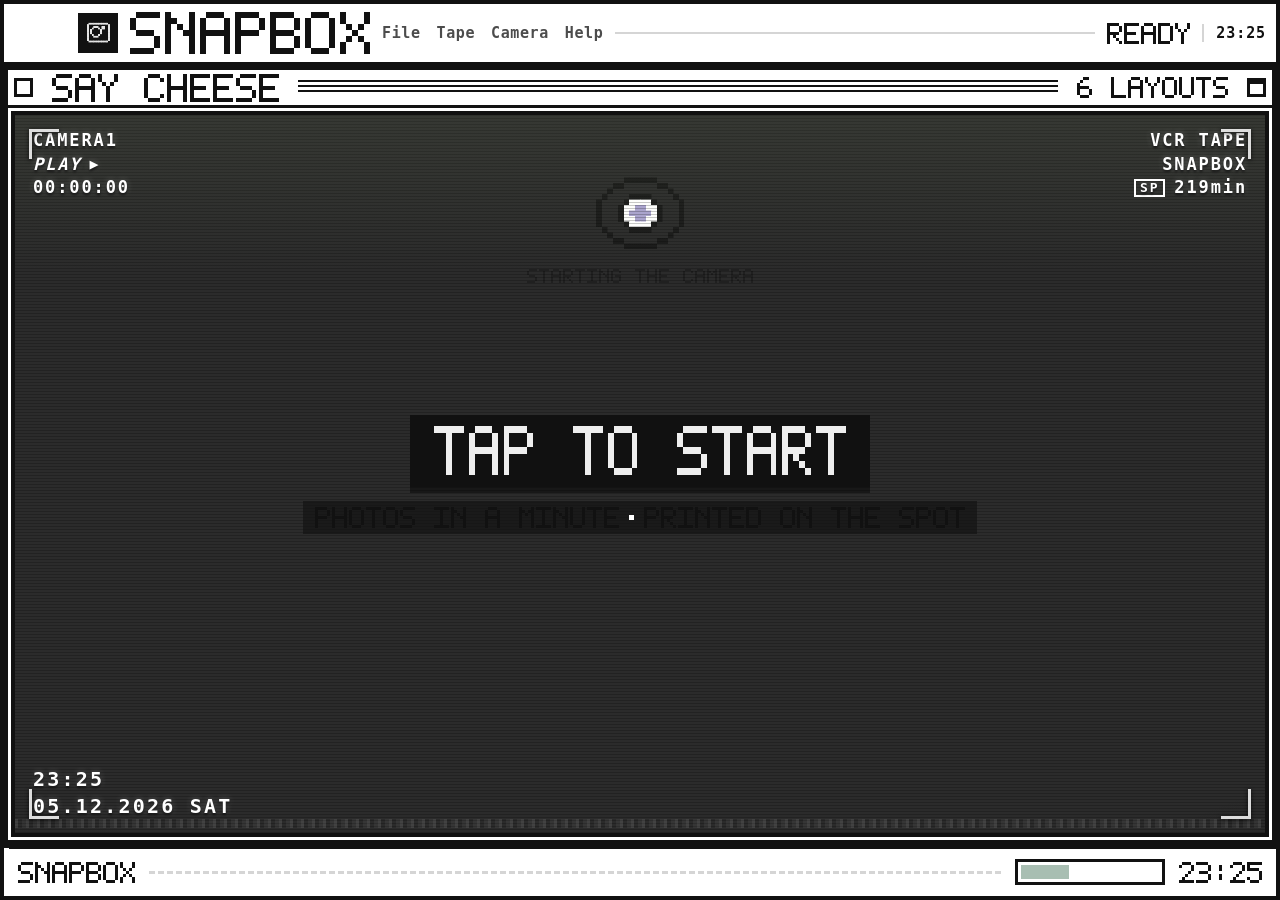
==== commit 763258e5: "SnapBox OS: a VHS tube inside Mac windows, and brackets that track a face Co-Authored-By: Claude Opu" ====
--- a/index.html
+++ b/index.html
@@ -23,14 +23,22 @@
 <div class="app">
 
   <!-- ===================== HEADER ===================== -->
+  <!-- The menu bar. The mark, the app, four menu titles that are furniture,
+       then the status and the clock where a Mac has always put them. The
+       menus do not open: a kiosk has no menus, and every control it has is a
+       button on the screen in front of you. -->
   <header class="hdr">
     <button class="hdr-back" data-act="abandon" id="hdr-back" aria-label="back">
       <span class="px" data-cell="4">&lt;</span>
     </button>
-    <span class="hatch"></span>
-    <span class="hdr-title px" data-cell="8" id="hdr-title">SNAPBOX</span>
+    <span class="mark"><span class="ic" data-icon="snapbox" data-size="26"></span></span>
+    <span class="hdr-title px" data-cell="6" id="hdr-title">SNAPBOX</span>
+    <span class="menus" aria-hidden="true">
+      <span>File</span><span>Tape</span><span>Camera</span><span>Help</span>
+    </span>
     <span class="hatch"></span>
     <span class="hdr-val px" data-cell="3" id="task-right">READY</span>
+    <span class="hdr-clock" id="hdr-clock">--:--</span>
   </header>
 
   <!-- ===================== STAGE ===================== -->
@@ -52,13 +60,14 @@
   <section class="screen" data-screen="attract">
     <div class="pad col gap14">
       <div class="mod fill">
-        <div class="mod-top"><i class="ln s"></i><b class="px" data-cell="5">SAY CHEESE</b>
+        <div class="mod-top"><i class="ln s"></i><b class="px" data-cell="4">SAY CHEESE</b>
           <i class="ln"></i><b class="px" data-cell="3" id="attract-layouts">6 LAYOUTS</b><i class="ln s"></i></div>
         <div class="mod-in tight">
           <div class="screenwell" id="attract-well">
             <video id="attract-video" playsinline muted autoplay></video>
             <img id="attract-uvc" alt="" hidden>
             <div class="grid-overlay"></div>
+            <div class="vhs" aria-hidden="true"><i></i></div>
             <!-- The tape overlay.
                  Built from the reference: white monospace in corner-anchored
                  blocks over the picture, the way a camcorder burned its state
@@ -75,11 +84,18 @@
               <div class="vf-b tr">
                 <span class="vf-l">VCR TAPE</span>
                 <span class="vf-l vf-name">SNAPBOX</span>
+                <span class="vf-l vf-sp"><em>SP</em><span class="vf-left">219min</span></span>
               </div>
               <div class="vf-b bl">
                 <span class="vf-l vf-clock">00:00</span>
                 <span class="vf-l vf-date">01.01.1997 WED</span>
               </div>
+              <i class="vf-corner tl"></i><i class="vf-corner tr"></i>
+              <i class="vf-corner bl"></i><i class="vf-corner br"></i>
+              <!-- The subject bracket. Positioned from track.js; see there
+                   for what it can and cannot see. -->
+              <div class="vf-track" id="attract-track"><u class="tl"></u><u class="tr"></u>
+                <u class="bl"></u><u class="br"></u><b>SUBJECT</b></div>
             </div>
             <!-- The call to action, over the picture and dead centre.
                  The whole stage is the mirror now, so there is nowhere else
@@ -151,6 +167,7 @@
                  frames rather than shuttling them through JavaScript. -->
             <img id="uvc" alt="" hidden>
             <div class="grid-overlay"></div>
+            <div class="vhs" aria-hidden="true"><i></i></div>
             <!-- The tape overlay.
                  Built from the reference: white monospace in corner-anchored
                  blocks over the picture, the way a camcorder burned its state
@@ -167,11 +184,18 @@
               <div class="vf-b tr">
                 <span class="vf-l">VCR TAPE</span>
                 <span class="vf-l vf-name">SNAPBOX</span>
+                <span class="vf-l vf-sp"><em>SP</em><span class="vf-left">219min</span></span>
               </div>
               <div class="vf-b bl">
                 <span class="vf-l vf-clock">00:00</span>
                 <span class="vf-l vf-date">01.01.1997 WED</span>
               </div>
+              <i class="vf-corner tl"></i><i class="vf-corner tr"></i>
+              <i class="vf-corner bl"></i><i class="vf-corner br"></i>
+              <!-- The subject bracket. Positioned from track.js; see there
+                   for what it can and cannot see. -->
+              <div class="vf-track" id="vf-track"><u class="tl"></u><u class="tr"></u>
+                <u class="bl"></u><u class="br"></u><b>SUBJECT</b></div>
             </div>
             <div class="guide" id="guide"></div>
             <!-- The countdown lives *on* the preview, not over it: a guest
@@ -315,6 +339,20 @@
               <div class="px dim" data-cell="3">THANKS FOR STOPPING BY</div>
             </div>
           </div>
+          <!-- The digital copy. Hidden outright when the booth is not
+               uploading, so a booth with sharing off looks exactly as it
+               did before the feature existed. -->
+          <div class="row gap20 mid" id="ty-share" hidden>
+            <div class="qrwell"><canvas id="ty-qr" width="360" height="360"></canvas></div>
+            <div class="col gap10 grow">
+              <div class="px" data-cell="4">SCAN FOR A DIGITAL COPY</div>
+              <div class="row gap10 mid">
+                <span class="px dim" data-cell="2">CODE</span>
+                <span class="px" data-cell="5" id="ty-code">------</span>
+              </div>
+              <div class="mono dim" id="ty-share-note">Point your phone camera at the code.</div>
+            </div>
+          </div>
           <div class="mono dim">Collect your photo from the printer. Returning to the start…</div>
           <div class="row"><span class="grow"></span>
             <button class="btn solid" style="width:220px" data-act="abandon">
@@ -371,6 +409,8 @@
 </div>
 
 <script src="qr.js"></script>
+<script src="track.js"></script>
+<script src="cloud.js"></script>
 <script src="booth.js"></script>
 <script src="editor.js"></script>
 </body>
--- a/booth.css
+++ b/booth.css
@@ -25,6 +25,14 @@
 
   --screen:#2B2B2B;      /* the dark display panel */
   --screen-grid:#4C4C4C;
+
+  /* The desktop behind the windows. A 50% checker is what the classic Mac
+     desktop was; at this lightness it reads as texture rather than grey, so
+     the app still comes up white-paper-first. */
+  --desk:#E7E7E7;
+  /* The phosphor inside the tube. The only green in the app, and it earns
+     its place: it is the one colour a camcorder's own readouts were. */
+  --phosphor:#C8E6A0;
 
   --rule:4px;
   --rule-thin:3px;
@@ -54,12 +62,15 @@
      height:calc(100dvh - env(safe-area-inset-top) - env(safe-area-inset-bottom));
      display:flex;flex-direction:column;background:var(--paper);
      border:var(--rule) solid var(--ink)}
-.stage{position:relative;flex:1;min-height:0}
+.stage{position:relative;flex:1;min-height:0;
+       /* The desktop under the windows. */
+       background:repeating-conic-gradient(var(--desk) 0% 25%, var(--paper) 0% 50%) 0 0/6px 6px}
 .screen{position:absolute;inset:0;display:flex;flex-direction:column}
 .screen[hidden]{display:none}
 
 /* ---------- header ---------- */
-.hdr{flex:none;height:78px;display:flex;align-items:center;gap:12px;padding:0 12px;
+.hdr{flex:none;height:62px;display:flex;align-items:center;gap:12px;padding:0 10px;
+     background:var(--paper);
      border-bottom:var(--rule) solid var(--ink)}
 .hdr-back{width:52px;height:52px;flex:none;border:var(--rule) solid var(--ink);background:var(--paper);
           display:grid;place-items:center;cursor:pointer}
@@ -74,11 +85,33 @@
 .hdr-val{flex:none;display:flex;justify-content:flex-end;white-space:nowrap}
 .hatch{min-width:18px}
 
-/* The stacked-line hatch either side of the title. Pure decoration, and the
-   thing that makes the header read as a silkscreened panel. */
-.hatch{flex:1;min-width:24px;height:34px;
-       background:repeating-linear-gradient(to bottom,
-         var(--ink) 0 var(--rule-thin), transparent var(--rule-thin) 9px)}
+/* The hatch used to be silkscreen furniture either side of the title. It is
+   now the empty run of menu bar between the menus and the status — the part
+   of a Mac menu bar that is just bar. Kept as a hairline rather than removed,
+   so the eye still has a line to follow across. */
+.hatch{flex:1;min-width:16px;height:0;border-top:2px solid var(--hair)}
+
+/* The menu titles. Furniture, and labelled as such: they are not buttons,
+   they do not open, and a guest never touches them. They exist because a
+   menu bar with nothing in it does not read as a menu bar, and this app has
+   no menus to give it — every control it has is a button on the screen in
+   front of you. */
+.menus{display:flex;gap:16px;flex:none;font-family:var(--mono);font-size:15px;
+       font-weight:700;letter-spacing:.04em;color:var(--ink)}
+.menus span{opacity:.75}
+@media (max-width:860px){ .menus span:nth-child(n+3){display:none} }
+@media (max-width:640px){ .menus{display:none} }
+
+/* The mark. A solid box, because the menu bar is 62px tall and an outline
+   that thin disappears at this size. */
+.mark{flex:none;width:40px;height:40px;display:grid;place-items:center;
+      border:var(--rule-thin) solid var(--ink);background:var(--ink)}
+.mark canvas{filter:invert(1)}
+
+.hdr-clock{flex:none;font-family:var(--mono);font-size:15px;font-weight:700;
+           letter-spacing:.06em;font-variant-numeric:tabular-nums;
+           padding-left:12px;border-left:2px solid var(--hair)}
+@media (max-width:520px){ .hdr-clock{display:none} }
 
 /* ---------- footer ---------- */
 .ftr{flex:none;height:52px;display:flex;align-items:center;gap:14px;padding:0 14px;
@@ -87,22 +120,50 @@
 .meter{width:150px;height:26px;flex:none;border:var(--rule-thin) solid var(--ink);padding:3px}
 .meter i{display:block;height:100%;width:35%;background:var(--sage)}
 
-/* ---------- module frame ---------- */
+/* ---------- the window ----------
+ *
+ * A module is now a window. The DOM did not change by one element to do it:
+ * the label row was already [stub] [name] [rule] [value] [stub], which is
+ * exactly a classic title bar — close box, title plate, pinstripes, zoom
+ * box. Only what those parts are painted as changed.
+ *
+ * The hard offset shadow is a deliberate break from "no shadows". That rule
+ * exists to keep bevels and soft glows out; a flat black rectangle offset by
+ * five pixels is neither. It is the one thing that makes a window sit *on*
+ * the desktop rather than be a hole cut in it.
+ */
 .mod{border:var(--rule) solid var(--ink);border-top:0;background:var(--paper);
-     display:flex;flex-direction:column;min-height:0}
+     display:flex;flex-direction:column;min-height:0;
+     box-shadow:5px 5px 0 var(--ink)}
 .mod.fill{flex:1}
 .mod.wide{width:min(900px,92%)}
 .mod.dialog{width:min(760px,90%);background:var(--paper)}
 .mod.alarm{border-color:var(--salmon)}
-.mod.alarm .mod-top .ln{border-top-color:var(--salmon)}
-
-/* The label row IS the top rule: stub, name, long rule, value, stub. */
-.mod-top{display:flex;align-items:center;gap:10px;margin:0 calc(var(--rule) * -1);padding:0 2px;flex:none}
-.mod-top .ln{height:0;border-top:var(--rule) solid var(--ink);flex:1;min-width:14px}
-.mod-top .ln.s{flex:0 0 18px}
-/* The legend name shrinks before the rule does — a clipped module title is
-   the one thing that breaks the silkscreen illusion. */
-.mod-top b{flex:0 1 auto;min-width:0;display:flex;align-items:center;overflow:hidden}
+.mod.alarm .mod-top .ln{background-image:repeating-linear-gradient(to bottom,
+   var(--salmon) 0 2px, transparent 2px 5px)}
+.mod.alarm .mod-top .ln.s{border-color:var(--salmon)}
+
+/* The title bar. */
+.mod-top{display:flex;align-items:center;gap:9px;margin:0 calc(var(--rule) * -1);
+         padding:5px 6px;flex:none;
+         background:var(--paper);
+         border:var(--rule) solid var(--ink);border-bottom-width:var(--rule-thin)}
+/* Pinstripes, drawn from the top rule they replace. */
+.mod-top .ln{height:15px;border-top:0;flex:1;min-width:14px;
+             background-image:repeating-linear-gradient(to bottom,
+               var(--ink) 0 2px, transparent 2px 5px)}
+/* The stubs become the close box and the zoom box. They are drawn, not
+   wired: there is nothing to close and nothing to zoom in a kiosk, and a
+   box that looked live and did nothing would be worse than one that plainly
+   belongs to the picture of a window. */
+.mod-top .ln.s{flex:0 0 19px;height:19px;background-image:none;
+               border:var(--rule-thin) solid var(--ink);background-color:var(--paper)}
+.mod-top .ln.s:last-child{background-color:var(--paper);
+  background-image:linear-gradient(to bottom, var(--ink) 0 3px, transparent 3px)}
+/* The legend name shrinks before the pinstripes do — a clipped window title
+   is the one thing that breaks the illusion. */
+.mod-top b{flex:0 1 auto;min-width:0;display:flex;align-items:center;overflow:hidden;
+           padding:0 10px}
 
 .mod-in{padding:20px;display:flex;flex-direction:column;gap:20px;flex:1;min-height:0}
 .mod-in.tight{padding:10px;gap:10px}
@@ -405,8 +466,12 @@
   .hdr-back{width:42px;height:42px}
   /* The hatch and the badge are scenery; the wordmark and the step counter
      are not. On a phone the scenery goes so the wordmark keeps its size. */
-  .hatch,.hdr-badge{display:none}
-  .hdr-title canvas{max-height:26px;width:auto}
+  /* The hatch is the gap now, not decoration: without it the app name and
+     the step counter touch on a phone. The old `max-height` on the title
+     never did anything — pixelTextCanvas sets the canvas size inline, and
+     inline wins — so the size is set from JS instead. */
+  .hdr-badge{display:none}
+  .hatch{flex:1;min-width:8px}
   .ftr{height:44px;gap:10px;padding:0 10px}
   .meter{width:84px;height:22px}
 
@@ -710,8 +775,13 @@
  * yourself in from across a room and one you have to lean into. */
 [data-screen="attract"] .pad{gap:8px;padding:0}
 [data-screen="attract"] .mod-in.tight{padding:var(--rule-thin)}
-[data-screen="attract"] .mod-top{height:30px}
-[data-screen="attract"] .mod-top b{font-size:11px}
+/* The attract title bar stays out of the way, so it is the one that is
+   capped. The cap is a number here and a smaller `data-cell` in the markup,
+   not a CSS height on the canvas: pixelTextCanvas sets the canvas size
+   *inline*, and an inline style wins against any rule in this file. The bar
+   has to be told to fit the title rather than the other way round, or the
+   window name grows past its own bar and the frame overdraws it. */
+[data-screen="attract"] .mod-top{height:42px;padding:3px 6px}
 
 @media (max-width: 700px){
   .attract-go{width:86%;min-height:60px}
@@ -723,9 +793,13 @@
  * The tape overlay.
  *
  * Taken from the reference: a camcorder's on-screen display, burned into the
- * corners of the picture. White monospace on the live image, nothing else —
- * no corner brackets, no vignette, no scan lines. The reference is clean, and
- * the restraint is why it reads as a recording rather than as a filter.
+ * corners of the picture. White monospace on the live image.
+ *
+ * It began as type alone — no brackets, no vignette, no scan lines — because
+ * the first reference was clean. The second set of references was not: they
+ * are tube pictures, with the frame marks and the lines and the dark corners
+ * that come with a tube. Those live in "the tube" block further down; this
+ * block is still only the type.
  *
  * Three blocks, each a stack of short lines:
  *
@@ -789,3 +863,113 @@
 @media (max-width: 700px){
   [data-screen="capture"] .vf-b.bl{bottom:46px}
 }
+
+/* ---- the digital copy, on the DONE screen ---------------------------- *
+ * A QR is read by a camera, so it gets paper-white and a hard edge rather
+ * than the panel's tint: contrast is the only thing a scanner cares about,
+ * and a tinted quiet zone is what makes codes fail at arm's length. */
+.qrwell{
+  flex:0 0 auto;
+  background:#FFFFFF;
+  border:4px solid var(--ink,#111111);
+  padding:8px;
+  line-height:0;
+}
+.qrwell canvas{
+  display:block;
+  width:196px;height:196px;
+  /* Never resample a QR: a half module is a module a phone cannot read. */
+  image-rendering:pixelated;
+  image-rendering:crisp-edges;
+}
+@media (max-width:760px){ .qrwell canvas{width:150px;height:150px} }
+
+/* ==================================================================== *
+ * The tube
+ *
+ * Everything between the lens and the glass: scan lines, the bloom at the
+ * edges, the head-switching band a VHS deck left along the bottom of every
+ * frame, and the brackets that sit on a face.
+ *
+ * All of it is CSS over the <video>, never a filter on it. A filter on a
+ * live preview is paid for sixty times a second on a tablet; a static
+ * overlay is composited once. And none of it can reach a photograph — the
+ * capture reads the video element, not the page.
+ * ==================================================================== */
+.vhs{position:absolute;inset:0;pointer-events:none;z-index:2;overflow:hidden}
+
+/* Scan lines. Two pixels of picture, one of gap, which is coarse enough to
+   read as a tube at arm's length and fine enough not to strobe when the
+   guest moves. */
+.vhs::before{content:'';position:absolute;inset:0;
+  background:repeating-linear-gradient(to bottom,
+    rgba(0,0,0,.22) 0 1px, transparent 1px 3px);}
+
+/* The bloom, and the dark corners every consumer lens had. */
+.vhs::after{content:'';position:absolute;inset:0;
+  background:
+    radial-gradient(130% 115% at 50% 46%, transparent 55%, rgba(0,0,0,.34) 100%),
+    linear-gradient(to bottom, rgba(200,230,160,.07), transparent 22%);}
+
+/* Head switching: the ragged band of noise a tape deck left in the bottom
+   few scan lines, just inside the frame. It drifts, because it never sat
+   still on a real deck either. */
+.vhs i{position:absolute;left:0;right:0;height:9px;bottom:5px;
+  background:repeating-linear-gradient(to right,
+    rgba(255,255,255,.22) 0 3px, transparent 3px 7px, rgba(255,255,255,.1) 7px 11px);
+  opacity:.5;animation:vhs-drift 7s linear infinite}
+@keyframes vhs-drift{from{transform:translateX(-14px)}to{transform:translateX(14px)}}
+
+/* The framing corners. Four marks at the edge of the picture, the way a
+   finder shows you where the frame actually ends. */
+.vf-corner{position:absolute;width:30px;height:30px;
+  border:var(--rule-thin) solid rgba(255,255,255,.85);
+  filter:drop-shadow(0 1px 2px rgba(0,0,0,.9))}
+.vf-corner.tl{top:14px;left:14px;border-right:0;border-bottom:0}
+.vf-corner.tr{top:14px;right:14px;border-left:0;border-bottom:0}
+.vf-corner.bl{bottom:14px;left:14px;border-right:0;border-top:0}
+.vf-corner.br{bottom:14px;right:14px;border-left:0;border-top:0}
+@media (max-width:700px){
+  .vf-corner{width:19px;height:19px}
+  .vf-corner.tl,.vf-corner.tr{top:9px}
+  .vf-corner.bl,.vf-corner.br{bottom:9px}
+  .vf-corner.tl,.vf-corner.bl{left:9px}
+  .vf-corner.tr,.vf-corner.br{right:9px}
+}
+
+/* ---------- the subject bracket ----------
+   Phosphor green, because that is the one colour a camcorder's own readouts
+   were, and because none of the four print accents should appear on a thing
+   that is not in the print. */
+.vf-track{position:absolute;z-index:5;pointer-events:none;
+  transition:left .12s linear, top .12s linear, width .12s linear, height .12s linear, opacity .25s;
+  opacity:0}
+.vf-track.on{opacity:1}
+.vf-track u{position:absolute;width:26%;height:26%;min-width:12px;min-height:12px;
+  border:var(--rule-thin) solid var(--phosphor);
+  box-shadow:0 0 6px rgba(200,230,160,.55)}
+.vf-track u.tl{top:0;left:0;border-right:0;border-bottom:0}
+.vf-track u.tr{top:0;right:0;border-left:0;border-bottom:0}
+.vf-track u.bl{bottom:0;left:0;border-right:0;border-top:0}
+.vf-track u.br{bottom:0;right:0;border-left:0;border-top:0}
+/* The label rides under the box, and never above it: at the top of the
+   frame it would cover the forehead it is pointing at. */
+.vf-track b{position:absolute;top:100%;left:0;margin-top:5px;
+  font-family:var(--mono);font-size:12px;font-weight:700;letter-spacing:.16em;
+  color:#15210C;background:var(--phosphor);padding:2px 6px;white-space:nowrap}
+/* Locked on: the box stops breathing and the label changes. Before that it
+   pulses, which is what "still looking" looked like on the hardware. */
+.vf-track:not(.lock) u{animation:vf-hunt 1.1s ease-in-out infinite}
+@keyframes vf-hunt{50%{opacity:.35}}
+
+/* The state line in the top-left block gains the tape's own readouts, the
+   way the reference burns them in: speed, and how much tape is left. */
+.vf-sp{display:flex;align-items:center;gap:9px}
+.vf-sp em{font-style:normal;border:2px solid currentColor;padding:0 4px;font-size:13px}
+
+/* TAPE END and the other deck messages. The camera-error panel is one of
+   these now: a dead preview with a line of grey body copy under it looked
+   like a web page had broken, and this looks like a tape ran out. */
+.cam-msg{background:#101010;color:#FFFFFF;font-size:clamp(15px,2.6vw,26px);
+  font-weight:700;letter-spacing:.2em;line-height:1.9;text-transform:uppercase;
+  text-shadow:0 0 10px rgba(255,255,255,.35)}
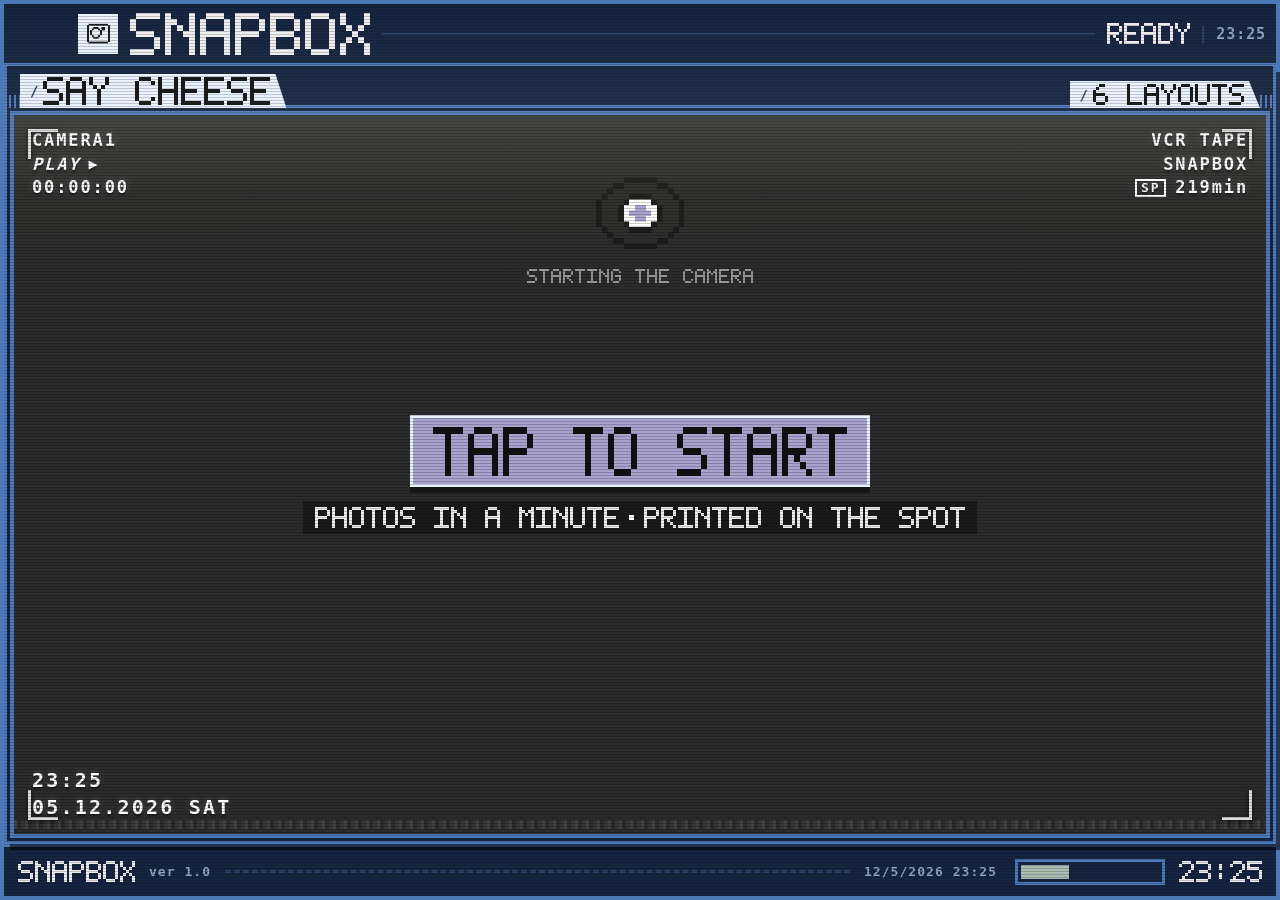
==== commit e5efeea2: "the booth is a terminal now; the console stays white Co-Authored-By: Claude Opus 5 <noreply@anthropi" ====
--- a/index.html
+++ b/index.html
@@ -400,12 +400,20 @@
   <!-- ===================== FOOTER ===================== -->
   <footer class="ftr">
     <span class="px" data-cell="3" id="task-left">SNAPBOX</span>
+    <span class="ftr-ver" aria-hidden="true">ver 1.0</span>
     <span class="lead"></span>
+    <span class="ftr-date" id="ftr-date"></span>
     <span class="meter"><i id="ftr-meter"></i></span>
     <span class="px" data-cell="3" id="task-clock">--:--</span>
   </footer>
 
   <div class="flash" id="flash"></div>
+  <!-- The glass. Scan lines, the bloom and the dark corners of a tube, over
+       the whole machine rather than only the camera well — the references
+       are photographs *of screens*, and a crisp panel sitting inside a
+       shredded one is the thing that gives it away. Furniture: it never
+       takes a tap, and the operator's console turns it off. -->
+  <div class="crt-glass" aria-hidden="true"><i></i></div>
 </div>
 
 <script src="qr.js"></script>
--- a/booth.css
+++ b/booth.css
@@ -690,6 +690,35 @@
  * ==================================================================== */
 @media (orientation: portrait) and (min-width: 701px){
   .pad.row{flex-direction:column}
+  /* The thumbnails take what is left under the sheet, not what their own
+     aspect ratio asks for.
+     Uncapped, four of them grow to a quarter of the window each, the module
+     grows with them, and RETAKE ALL and LOOKS GOOD end up underneath it —
+     measured as 38px of overlap on an 810x844 window, which is a guest who
+     cannot press either of the only two buttons on the screen. It predates
+     this redesign; it turned up because the overlap was measured rather
+     than looked at.
+     The size comes from the space, not from a viewport fraction: the strip
+     is told to shrink, and the pictures shrink inside it. A vh number looks
+     like a fix and only moves which window it breaks in. */
+  /* Scoped to the review screen on purpose. The confirm screen's panel holds
+     a spec list, and clipping that hides a line a guest is being asked to
+     approve — the first version of this guard cut the last row off. */
+  [data-screen="review"] .pad.row > .col > .mod{min-height:0}
+  [data-screen="review"] .pad.row > .col > .mod > .mod-in{min-height:0;overflow:hidden}
+  #review-thumbs{flex:1 1 auto;min-height:0}
+  /* The spec list is five rows and must not be squeezed. A `.mod` is a flex
+     column with min-height:0, so a short stage compresses it and its last
+     row spills across its own bottom border — on this screen that row is
+     COPIES, which is the number a guest is about to pay for. */
+  [data-screen="confirm"] #confirm-spec-mod{flex:none}
+  .thumbrow .t{min-height:0;justify-content:center}
+  /* A floor as well as a ceiling. Told only to shrink, a canvas with an
+     aspect ratio shrinks to nothing: the first version of this fixed the
+     overlap and left four 12px thumbnails, which is a worse screen than the
+     one it fixed. */
+  .thumbrow canvas.shot{flex:0 1 auto;min-height:64px;
+    height:auto;width:auto;max-height:min(100%,120px);max-width:100%;margin:0 auto}
   .sheetcol{flex:0 0 auto;height:46vh;min-height:0;align-self:stretch;width:auto}
   /* With the print options hidden there is nothing under the sheet but two
      buttons, so it can have most of the stage. */
@@ -705,6 +734,22 @@
                            grid-auto-rows:min-content;align-content:center}
   .app.rollmedia .tile .pv{flex:none;width:100%;height:auto;max-width:100%;
                            margin:8px auto}
+}
+
+/* A portrait window that is not actually tall: a nearly square one, or a
+   small tablet. 46vh was chosen for a 4:3 tablet stood upright, and here it
+   leaves too little underneath for the proof, the strip and the two buttons
+   together. */
+@media (orientation: portrait) and (min-width: 701px) and (max-height: 900px){
+  /* The picture takes what is left, instead of a fixed share of the window.
+     46vh was chosen for a 4:3 tablet stood upright; on a shorter portrait
+     window it is more than the stage can spare, and whatever is underneath
+     — the proof strip, a five row spec, the two buttons — is squeezed until
+     something spills over its own border or under the footer. Here the
+     controls are sized by their contents and the sheet absorbs the rest,
+     which is the only version of this that cannot be wrong by a number. */
+  .pad.row > .sheetcol{flex:1 1 auto;height:auto;min-height:140px}
+  .pad.row > .col.fill{flex:0 0 auto}
 }
 
 /* ==================================================================== *
@@ -973,3 +1018,206 @@
 .cam-msg{background:#101010;color:#FFFFFF;font-size:clamp(15px,2.6vw,26px);
   font-weight:700;letter-spacing:.2em;line-height:1.9;text-transform:uppercase;
   text-shadow:0 0 10px rgba(255,255,255,.35)}
+
+/* ==================================================================== *
+ * THE TERMINAL — the guest side of SnapBox
+ *
+ * Drawn from the references: a tube UI of nested panels, folder-tab titles
+ * carrying a path, a bright selection bar, dithered type on navy, a status
+ * line along the bottom, and scan lines over all of it. The camcorder's
+ * burned-in readouts live on the picture inside it.
+ *
+ * SCOPE: `body:not(.operator)`. The operator's console and the layout
+ * editor keep the white module-panel look untouched — that contrast is the
+ * point, and it is the clearest signal in the app that you have stopped
+ * being a guest. Nothing in this block may be written without that guard.
+ *
+ * COLOUR: the four SnapBox accents are unchanged and still do all the
+ * signalling. What is new is only the ground they sit on and the ink that
+ * reads against it, because a tube is not white paper.
+ * ==================================================================== */
+:root{
+  --crt-bg:#0C1524;        /* the tube's black, with blue in it */
+  --crt-panel:#152541;     /* a window's ground */
+  --crt-deep:#0A1120;      /* a well, or anything recessed */
+  --crt-line:#4C79B8;      /* the blue rule every panel is drawn with */
+  --crt-ink:#EAF1FF;
+  --crt-dim:#8FA6C6;
+}
+
+body:not(.operator) .app{background:var(--crt-bg);border-color:var(--crt-line)}
+body:not(.operator) .stage{background:var(--crt-bg)}
+
+/* Pixel type is drawn black into a canvas and cannot be recoloured from
+   here — pixelTextCanvas bakes the fill. Inverting the canvas is how the
+   rest of this app has always put that type on a dark ground. */
+body:not(.operator) .px canvas{filter:invert(1)}
+body:not(.operator) .dim canvas{opacity:.55}
+
+/* ---------- the status lines ---------- */
+body:not(.operator) .hdr{background:var(--crt-panel);
+  border-bottom:var(--rule-thin) solid var(--crt-line)}
+body:not(.operator) .menus{display:none}
+body:not(.operator) .hdr-clock,
+body:not(.operator) .ftr-ver,
+body:not(.operator) .ftr-date{color:var(--crt-dim);border-color:#2B4066}
+body:not(.operator) .hatch{border-top-color:#2B4066}
+body:not(.operator) .mark{background:var(--crt-ink);border-color:var(--crt-ink)}
+body:not(.operator) .mark canvas{filter:none}
+body:not(.operator) .hdr-back{background:var(--crt-panel);border-color:var(--crt-line)}
+body:not(.operator) .hdr-back:active{background:var(--crt-ink)}
+body:not(.operator) .hdr-back:active canvas{filter:none}
+
+.ftr-ver,.ftr-date{font-family:var(--mono);font-size:13px;font-weight:700;
+  letter-spacing:.08em;font-variant-numeric:tabular-nums;color:var(--dim);flex:none}
+.ftr-date{padding-right:4px}
+@media (max-width:620px){ .ftr-ver,.ftr-date{display:none} }
+
+body:not(.operator) .ftr{background:var(--crt-panel);
+  border-top:var(--rule-thin) solid var(--crt-line)}
+body:not(.operator) .lead{border-top-color:#2B4066}
+body:not(.operator) .meter{border-color:var(--crt-line)}
+body:not(.operator) .meter i{background:var(--sage)}
+
+/* ---------- panels ----------
+   A window here is a card with a tab, not a Mac title bar: the reference's
+   panels carry a path on a folder tab and a stack of card edges beside it. */
+body:not(.operator) .mod{background:var(--crt-panel);
+  border:var(--rule-thin) solid var(--crt-line);border-top:0;
+  box-shadow:6px 6px 0 rgba(0,0,0,.55)}
+body:not(.operator) .mod.alarm{border-color:var(--salmon)}
+
+body:not(.operator) .mod-top{background:transparent;border:0;padding:0;
+  margin:0 calc(var(--rule-thin) * -1);gap:0;align-items:flex-end}
+/* The tab. A plate of ink with a cut corner, the title dark inside it. */
+body:not(.operator) .mod-top b{background:var(--crt-ink);padding:3px 16px 3px 10px;
+  clip-path:polygon(0 0, calc(100% - 11px) 0, 100% 100%, 0 100%);
+  border-bottom:0}
+body:not(.operator) .mod-top b canvas{filter:none}
+/* The path mark before the title, exactly the reference's `/main_menu`. */
+body:not(.operator) .mod-top b::before{content:'/';font-family:var(--mono);
+  font-weight:700;font-size:14px;color:#2A3A55;margin-right:5px}
+/* The rule becomes the tab's shoulder: a thin line at the bottom of the
+   strip, so the tab reads as sitting on the panel rather than floating. */
+body:not(.operator) .mod-top .ln{height:0;background-image:none;
+  border-top:var(--rule-thin) solid var(--crt-line);align-self:flex-end;
+  margin-bottom:0}
+/* The stubs become the stacked card edges beside the tab. */
+body:not(.operator) .mod-top .ln.s{flex:0 0 16px;height:13px;border:0;
+  background-color:transparent;background-image:repeating-linear-gradient(to right,
+    var(--crt-line) 0 2px, transparent 2px 5px);align-self:flex-end}
+body:not(.operator) .mod-top .ln.s:last-child{background-image:
+  repeating-linear-gradient(to right, var(--crt-line) 0 2px, transparent 2px 5px)}
+
+body:not(.operator) .hr{border-top-color:#2B4066}
+body:not(.operator) .banner .lead{border-top-color:#2B4066}
+
+/* ---------- controls ---------- */
+body:not(.operator) .btn{background:var(--crt-panel);
+  border:var(--rule-thin) solid var(--crt-line);color:var(--crt-ink)}
+body:not(.operator) .btn canvas{filter:invert(1)}
+body:not(.operator) .btn:active{background:var(--crt-ink)}
+body:not(.operator) .btn:active canvas{filter:none}
+/* The primary action is the reference's selection bar: a solid bright
+   stripe with the label knocked out of it. */
+body:not(.operator) .btn.solid{background:var(--lavender);border-color:var(--crt-ink)}
+body:not(.operator) .btn.solid canvas{filter:none}
+body:not(.operator) .btn.solid:active{background:var(--crt-ink)}
+body:not(.operator) .btn.tint-salmon{background:var(--salmon);border-color:var(--crt-ink)}
+body:not(.operator) .btn.tint-salmon canvas{filter:none}
+body:not(.operator) .btn.tint-sage{background:var(--sage);border-color:var(--crt-ink)}
+body:not(.operator) .btn.tint-sage canvas{filter:none}
+body:not(.operator) .btn:disabled{background:repeating-linear-gradient(45deg,
+  var(--crt-deep) 0 6px, var(--crt-panel) 6px 12px);border-color:#2B4066}
+body:not(.operator) .btn.sqr{border-color:var(--crt-line)}
+
+body:not(.operator) .bigbox{background:var(--crt-deep);
+  border:var(--rule-thin) solid var(--crt-line)}
+body:not(.operator) .bigbox::after{background:var(--lavender)}
+
+body:not(.operator) .spec .lead{border-top-color:#2B4066}
+body:not(.operator) .spec .v{border-color:var(--crt-line);background:var(--crt-deep)}
+
+/* ---------- wells ---------- */
+body:not(.operator) .screenwell{background:var(--crt-deep);border-color:var(--crt-line)}
+body:not(.operator) .sheetwell{background:var(--crt-deep);border-color:var(--crt-line)}
+
+/* ---------- the layout menu ----------
+   The reference's menu is a list with one row lit. These are tiles because
+   a layout is a picture and a word for it is not enough, but the lit row is
+   the same idea: the chosen one is a bright bar, not a tint. */
+body:not(.operator) .tile{background:var(--crt-panel);
+  border:var(--rule-thin) solid var(--crt-line)}
+body:not(.operator) .tile .pv{background:var(--crt-deep)}
+body:not(.operator) .tile .cap{background:transparent}
+body:not(.operator) .tile .cap .lead{border-top-color:var(--accent);opacity:.8}
+body:not(.operator) .tile.sel{background:var(--crt-panel);border-color:var(--crt-ink)}
+body:not(.operator) .tile.sel .cap{background:var(--accent)}
+body:not(.operator) .tile.sel .cap canvas{filter:none}
+body:not(.operator) .tile:active{border-color:var(--crt-ink)}
+
+/* ---------- the film strip ----------
+   The row of frames along the bottom of the second reference. Sprocket
+   holes top and bottom, one cell per shot, lit as they are taken. */
+body:not(.operator) .shotstrip{border:var(--rule-thin) solid var(--crt-line);
+  background:var(--crt-deep);position:relative;height:52px}
+body:not(.operator) .shotstrip::before,
+body:not(.operator) .shotstrip::after{content:'';position:absolute;left:0;right:0;
+  height:7px;background:repeating-linear-gradient(to right,
+    var(--crt-line) 0 5px, transparent 5px 14px);opacity:.55;pointer-events:none}
+body:not(.operator) .shotstrip::before{top:2px}
+body:not(.operator) .shotstrip::after{bottom:2px}
+body:not(.operator) .shotstrip i{background:var(--crt-deep);
+  border-right:var(--rule-thin) solid #2B4066;margin:10px 0}
+body:not(.operator) .shotstrip i:last-child{border-right:0}
+body:not(.operator) .shotstrip i.done{background:var(--lavender)}
+body:not(.operator) .shotstrip i.live{background:repeating-linear-gradient(45deg,
+  var(--lavender) 0 7px, var(--crt-deep) 7px 14px)}
+
+body:not(.operator) .thumbrow{border-color:var(--crt-line)}
+/* The cells carry paper white from the panel skin. Left alone, each shot's
+   number is black type inverted to white on a white cell — invisible, which
+   is the whole label for the thing a guest taps to redo. */
+body:not(.operator) .thumbrow .t{background:var(--crt-deep);border-right-color:#2B4066}
+body:not(.operator) .thumbrow .t.marked{background:var(--salmon)}
+
+/* ---------- dialogs ---------- */
+body:not(.operator) .scrim{background:rgba(5,9,18,.78)}
+body:not(.operator) .mod.dialog{background:var(--crt-panel)}
+
+body:not(.operator) .mono{color:var(--crt-dim)}
+body:not(.operator) .mono.dim{color:#6F85A6}
+
+/* ---------- the glass ----------
+   Over the whole machine, not only the camera well. */
+.crt-glass{position:absolute;inset:0;z-index:60;pointer-events:none;overflow:hidden;
+  display:none}
+body:not(.operator) .crt-glass{display:block}
+.crt-glass::before{content:'';position:absolute;inset:0;
+  background:repeating-linear-gradient(to bottom,
+    rgba(0,0,0,.20) 0 1px, transparent 1px 3px)}
+.crt-glass::after{content:'';position:absolute;inset:0;
+  background:radial-gradient(135% 120% at 50% 50%, transparent 58%, rgba(0,0,0,.55) 100%)}
+/* The bar that rolled slowly up a tube that was not quite in sync. Twelve
+   seconds, barely visible: a fast or obvious one is a novelty filter, and
+   nobody can read a screen through it. */
+.crt-glass i{position:absolute;left:0;right:0;height:22%;
+  background:linear-gradient(to bottom, transparent,
+    rgba(255,255,255,.045) 45%, rgba(255,255,255,.07) 55%, transparent);
+  animation:crt-roll 12s linear infinite}
+@keyframes crt-roll{from{top:-25%}to{top:105%}}
+@media (prefers-reduced-motion:reduce){ .crt-glass i{display:none} }
+
+/* The tube overlay inside the camera well is now doubled by the glass over
+   the whole app, so its own scan lines come off — two sets at different
+   pitches is moiré, not a tube. */
+body:not(.operator) .vhs::before{display:none}
+
+/* A phone has no room for the card edges beside the tabs, and without
+   dropping them the two tabs on the start screen meet in the middle and the
+   left one is cut by the right one. */
+@media (max-width:700px){
+  body:not(.operator) .mod-top .ln.s{display:none}
+  body:not(.operator) .mod-top b{padding:2px 16px 2px 7px}
+  body:not(.operator) .mod-top{gap:6px}
+}
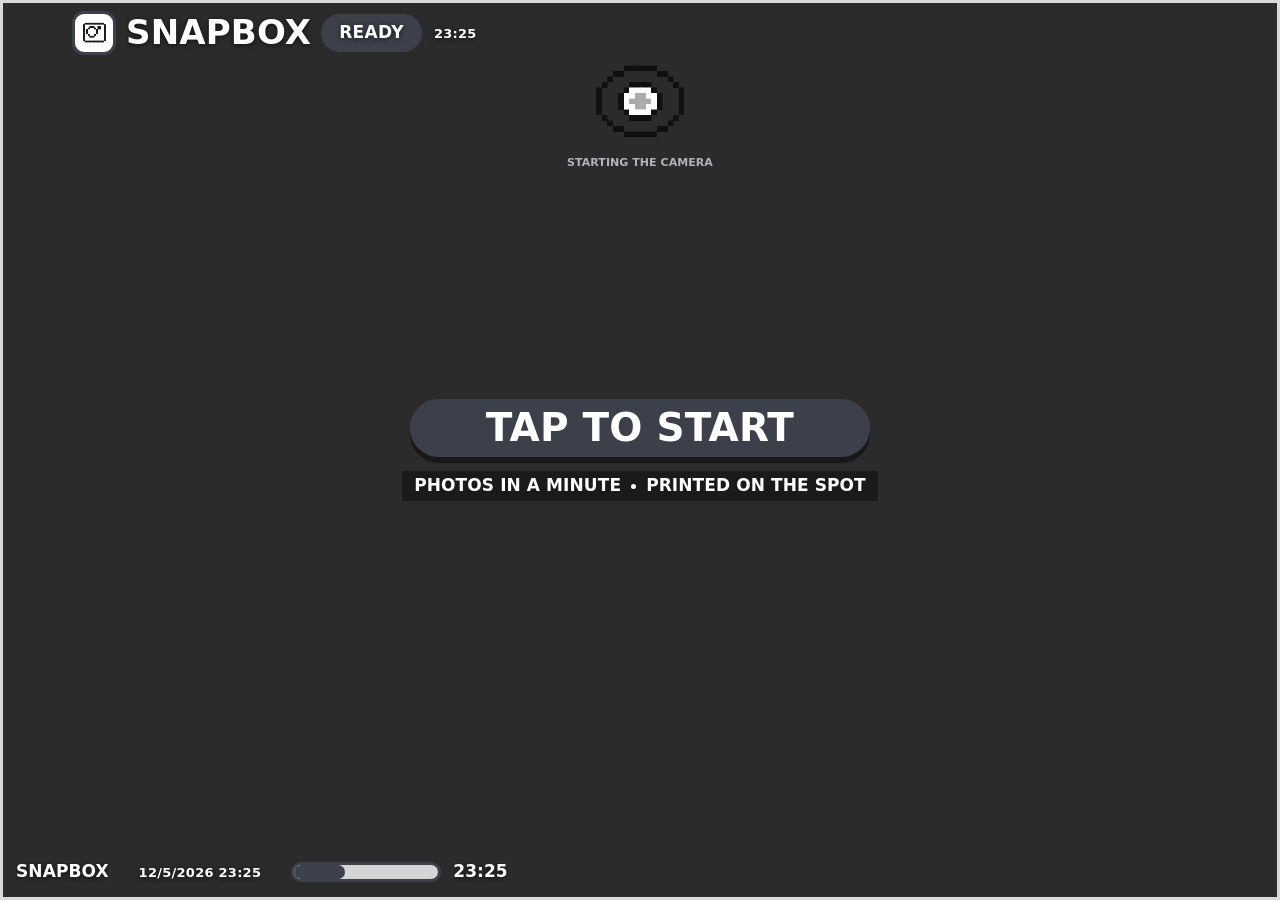
==== commit b1318f16: "the kit: one outline, three shapes, and the picture is the screen Co-Authored-By: Claude Opus 5 <nor" ====
--- a/index.html
+++ b/index.html
@@ -23,18 +23,14 @@
 <div class="app">
 
   <!-- ===================== HEADER ===================== -->
-  <!-- The menu bar. The mark, the app, four menu titles that are furniture,
-       then the status and the clock where a Mac has always put them. The
-       menus do not open: a kiosk has no menus, and every control it has is a
-       button on the screen in front of you. -->
+  <!-- The bar. On the two camera screens it floats over the picture; on the
+       rest it sits above the cards. Same elements either way. -->
   <header class="hdr">
     <button class="hdr-back" data-act="abandon" id="hdr-back" aria-label="back">
       <span class="px" data-cell="4">&lt;</span>
     </button>
     <span class="mark"><span class="ic" data-icon="snapbox" data-size="26"></span></span>
     <span class="hdr-title px" data-cell="6" id="hdr-title">SNAPBOX</span>
-    <span class="menus" aria-hidden="true">
-      <span>File</span><span>Tape</span><span>Camera</span><span>Help</span>
     </span>
     <span class="hatch"></span>
     <span class="hdr-val px" data-cell="3" id="task-right">READY</span>
@@ -67,36 +63,9 @@
             <video id="attract-video" playsinline muted autoplay></video>
             <img id="attract-uvc" alt="" hidden>
             <div class="grid-overlay"></div>
-            <div class="vhs" aria-hidden="true"><i></i></div>
-            <!-- The tape overlay.
-                 Built from the reference: white monospace in corner-anchored
-                 blocks over the picture, the way a camcorder burned its state
-                 into the tape. Deliberately no brackets, no vignette and no
-                 scan lines — the reference is clean, and the type alone is
-                 what makes it read as a recording. Furniture only: none of it
-                 is interactive and none of it reaches the print. -->
-            <div class="vf" aria-hidden="true">
-              <div class="vf-b tl">
-                <span class="vf-l">CAMERA1</span>
-                <span class="vf-l vf-state"><i class="vf-dot"></i><em>PLAY</em><b>&#9654;</b></span>
-                <span class="vf-l vf-tc">00:00:00</span>
-              </div>
-              <div class="vf-b tr">
-                <span class="vf-l">VCR TAPE</span>
-                <span class="vf-l vf-name">SNAPBOX</span>
-                <span class="vf-l vf-sp"><em>SP</em><span class="vf-left">219min</span></span>
-              </div>
-              <div class="vf-b bl">
-                <span class="vf-l vf-clock">00:00</span>
-                <span class="vf-l vf-date">01.01.1997 WED</span>
-              </div>
-              <i class="vf-corner tl"></i><i class="vf-corner tr"></i>
-              <i class="vf-corner bl"></i><i class="vf-corner br"></i>
-              <!-- The subject bracket. Positioned from track.js; see there
-                   for what it can and cannot see. -->
-              <div class="vf-track" id="attract-track"><u class="tl"></u><u class="tr"></u>
-                <u class="bl"></u><u class="br"></u><b>SUBJECT</b></div>
-            </div>
+            <!-- The subject bracket. Positioned from track.js; see there for
+                 what it can and cannot see. -->
+            <div class="vf-track" id="attract-track"><b>SUBJECT</b></div>
             <!-- The call to action, over the picture and dead centre.
                  The whole stage is the mirror now, so there is nowhere else
                  for it to go — and centre is where someone looking at their
@@ -167,36 +136,9 @@
                  frames rather than shuttling them through JavaScript. -->
             <img id="uvc" alt="" hidden>
             <div class="grid-overlay"></div>
-            <div class="vhs" aria-hidden="true"><i></i></div>
-            <!-- The tape overlay.
-                 Built from the reference: white monospace in corner-anchored
-                 blocks over the picture, the way a camcorder burned its state
-                 into the tape. Deliberately no brackets, no vignette and no
-                 scan lines — the reference is clean, and the type alone is
-                 what makes it read as a recording. Furniture only: none of it
-                 is interactive and none of it reaches the print. -->
-            <div class="vf" aria-hidden="true">
-              <div class="vf-b tl">
-                <span class="vf-l">CAMERA1</span>
-                <span class="vf-l vf-state"><i class="vf-dot"></i><em>PLAY</em><b>&#9654;</b></span>
-                <span class="vf-l vf-tc">00:00:00</span>
-              </div>
-              <div class="vf-b tr">
-                <span class="vf-l">VCR TAPE</span>
-                <span class="vf-l vf-name">SNAPBOX</span>
-                <span class="vf-l vf-sp"><em>SP</em><span class="vf-left">219min</span></span>
-              </div>
-              <div class="vf-b bl">
-                <span class="vf-l vf-clock">00:00</span>
-                <span class="vf-l vf-date">01.01.1997 WED</span>
-              </div>
-              <i class="vf-corner tl"></i><i class="vf-corner tr"></i>
-              <i class="vf-corner bl"></i><i class="vf-corner br"></i>
-              <!-- The subject bracket. Positioned from track.js; see there
-                   for what it can and cannot see. -->
-              <div class="vf-track" id="vf-track"><u class="tl"></u><u class="tr"></u>
-                <u class="bl"></u><u class="br"></u><b>SUBJECT</b></div>
-            </div>
+            <!-- The subject bracket. Positioned from track.js; see there for
+                 what it can and cannot see. -->
+            <div class="vf-track" id="vf-track"><b>SUBJECT</b></div>
             <div class="guide" id="guide"></div>
             <!-- The countdown lives *on* the preview, not over it: a guest
                  has to see their own face while the numbers run. -->
@@ -400,7 +342,6 @@
   <!-- ===================== FOOTER ===================== -->
   <footer class="ftr">
     <span class="px" data-cell="3" id="task-left">SNAPBOX</span>
-    <span class="ftr-ver" aria-hidden="true">ver 1.0</span>
     <span class="lead"></span>
     <span class="ftr-date" id="ftr-date"></span>
     <span class="meter"><i id="ftr-meter"></i></span>
@@ -408,12 +349,6 @@
   </footer>
 
   <div class="flash" id="flash"></div>
-  <!-- The glass. Scan lines, the bloom and the dark corners of a tube, over
-       the whole machine rather than only the camera well — the references
-       are photographs *of screens*, and a crisp panel sitting inside a
-       shredded one is the thing that gives it away. Furniture: it never
-       takes a tap, and the operator's console turns it off. -->
-  <div class="crt-glass" aria-hidden="true"><i></i></div>
 </div>
 
 <script src="qr.js"></script>
--- a/booth.css
+++ b/booth.css
@@ -835,389 +835,306 @@
 }
 
 /* ==================================================================== *
- * The tape overlay.
- *
- * Taken from the reference: a camcorder's on-screen display, burned into the
- * corners of the picture. White monospace on the live image.
- *
- * It began as type alone — no brackets, no vignette, no scan lines — because
- * the first reference was clean. The second set of references was not: they
- * are tube pictures, with the frame marks and the lines and the dark corners
- * that come with a tube. Those live in "the tube" block further down; this
- * block is still only the type.
- *
- * Three blocks, each a stack of short lines:
- *
- *   top left     CAMERA1 / PLAY > / 00:00:00      what and how long
- *   top right    VCR TAPE / <event>               the medium
- *   bottom left  11:20 / 28.09.2026 SAT           the imprint
- *
- * All of it is furniture: `pointer-events:none` throughout so nothing can
- * swallow a tap, and none of it is in the printed sheet.
- * ==================================================================== */
-.vf{position:absolute;inset:0;pointer-events:none;z-index:3;
-    font-family:var(--mono);color:#FFFFFF;
-    /* A soft bloom, because this type was a CRT overlay and a hairline white
-       on a bright face would otherwise disappear. */
-    text-shadow:0 0 6px rgba(255,255,255,.25),0 2px 3px rgba(0,0,0,.95)}
-
-.vf-b{position:absolute;display:flex;flex-direction:column;gap:5px}
-.vf-b.tl{top:16px;left:18px;align-items:flex-start}
-.vf-b.tr{top:16px;right:18px;align-items:flex-end;text-align:right}
-.vf-b.bl{bottom:16px;left:18px;align-items:flex-start}
-
-.vf-l{font-size:17px;font-weight:700;letter-spacing:.11em;line-height:1.1;
-      white-space:nowrap;font-variant-numeric:tabular-nums}
-
-/* The transport state. PLAY while the booth is idle, REC once the shutter
-   sequence is running — the one moment a guest needs to know the difference. */
-.vf-state{display:flex;align-items:center;gap:8px}
-.vf-state b{font-size:15px;line-height:1}
-.vf-dot{width:12px;height:12px;border-radius:50%;background:#E23B2E;flex:none;
-        display:none;box-shadow:0 0 8px rgba(226,59,46,.8)}
-/* Blinking, not steady: a steady red light is what a fault looks like on real
-   hardware, and every camcorder blinked while it rolled. */
-.vf.rec .vf-dot{display:block;animation:vf-blink 1s steps(2,end) infinite}
-.vf.rec .vf-state b{display:none}
-@keyframes vf-blink{50%{opacity:.12}}
-
-.vf-clock{font-size:20px}
-.vf-date{font-size:20px}
-
-/* The overlay belongs to the picture, so it scales with the well rather than
-   sitting at one size on every screen. */
-@media (max-width: 700px){
-  .vf-b.tl,.vf-b.tr{top:10px}
-  .vf-b.bl{bottom:10px}
-  .vf-b.tl,.vf-b.bl{left:11px}
-  .vf-b.tr{right:11px}
-  .vf-l{font-size:12px;letter-spacing:.09em}
-  .vf-clock,.vf-date{font-size:14px}
-  .vf-dot{width:9px;height:9px}
-}
-
-/* The crop guide and the countdown sit above the tape furniture. */
-.guide{z-index:4}
-.osd{z-index:6}
-
-/* On the capture screen the countdown's own bar occupies the foot of the
-   well, so the imprint moves up to clear it. It stays bottom-left — that is
-   where the reference puts it and where a camcorder burned it — just above
-   the bar rather than under it. */
-[data-screen="capture"] .vf-b.bl{bottom:58px}
-@media (max-width: 700px){
-  [data-screen="capture"] .vf-b.bl{bottom:46px}
-}
-
-/* ---- the digital copy, on the DONE screen ---------------------------- *
- * A QR is read by a camera, so it gets paper-white and a hard edge rather
- * than the panel's tint: contrast is the only thing a scanner cares about,
- * and a tinted quiet zone is what makes codes fail at arm's length. */
-.qrwell{
-  flex:0 0 auto;
-  background:#FFFFFF;
-  border:4px solid var(--ink,#111111);
-  padding:8px;
-  line-height:0;
-}
-.qrwell canvas{
-  display:block;
-  width:196px;height:196px;
-  /* Never resample a QR: a half module is a module a phone cannot read. */
-  image-rendering:pixelated;
-  image-rendering:crisp-edges;
-}
-@media (max-width:760px){ .qrwell canvas{width:150px;height:150px} }
-
-/* ==================================================================== *
- * The tube
- *
- * Everything between the lens and the glass: scan lines, the bloom at the
- * edges, the head-switching band a VHS deck left along the bottom of every
- * frame, and the brackets that sit on a face.
- *
- * All of it is CSS over the <video>, never a filter on it. A filter on a
- * live preview is paid for sixty times a second on a tablet; a static
- * overlay is composited once. And none of it can reach a photograph — the
- * capture reads the video element, not the page.
- * ==================================================================== */
-.vhs{position:absolute;inset:0;pointer-events:none;z-index:2;overflow:hidden}
-
-/* Scan lines. Two pixels of picture, one of gap, which is coarse enough to
-   read as a tube at arm's length and fine enough not to strobe when the
-   guest moves. */
-.vhs::before{content:'';position:absolute;inset:0;
-  background:repeating-linear-gradient(to bottom,
-    rgba(0,0,0,.22) 0 1px, transparent 1px 3px);}
-
-/* The bloom, and the dark corners every consumer lens had. */
-.vhs::after{content:'';position:absolute;inset:0;
-  background:
-    radial-gradient(130% 115% at 50% 46%, transparent 55%, rgba(0,0,0,.34) 100%),
-    linear-gradient(to bottom, rgba(200,230,160,.07), transparent 22%);}
-
-/* Head switching: the ragged band of noise a tape deck left in the bottom
-   few scan lines, just inside the frame. It drifts, because it never sat
-   still on a real deck either. */
-.vhs i{position:absolute;left:0;right:0;height:9px;bottom:5px;
-  background:repeating-linear-gradient(to right,
-    rgba(255,255,255,.22) 0 3px, transparent 3px 7px, rgba(255,255,255,.1) 7px 11px);
-  opacity:.5;animation:vhs-drift 7s linear infinite}
-@keyframes vhs-drift{from{transform:translateX(-14px)}to{transform:translateX(14px)}}
-
-/* The framing corners. Four marks at the edge of the picture, the way a
-   finder shows you where the frame actually ends. */
-.vf-corner{position:absolute;width:30px;height:30px;
-  border:var(--rule-thin) solid rgba(255,255,255,.85);
-  filter:drop-shadow(0 1px 2px rgba(0,0,0,.9))}
-.vf-corner.tl{top:14px;left:14px;border-right:0;border-bottom:0}
-.vf-corner.tr{top:14px;right:14px;border-left:0;border-bottom:0}
-.vf-corner.bl{bottom:14px;left:14px;border-right:0;border-top:0}
-.vf-corner.br{bottom:14px;right:14px;border-left:0;border-top:0}
-@media (max-width:700px){
-  .vf-corner{width:19px;height:19px}
-  .vf-corner.tl,.vf-corner.tr{top:9px}
-  .vf-corner.bl,.vf-corner.br{bottom:9px}
-  .vf-corner.tl,.vf-corner.bl{left:9px}
-  .vf-corner.tr,.vf-corner.br{right:9px}
-}
-
-/* ---------- the subject bracket ----------
-   Phosphor green, because that is the one colour a camcorder's own readouts
-   were, and because none of the four print accents should appear on a thing
-   that is not in the print. */
-.vf-track{position:absolute;z-index:5;pointer-events:none;
-  transition:left .12s linear, top .12s linear, width .12s linear, height .12s linear, opacity .25s;
-  opacity:0}
-.vf-track.on{opacity:1}
-.vf-track u{position:absolute;width:26%;height:26%;min-width:12px;min-height:12px;
-  border:var(--rule-thin) solid var(--phosphor);
-  box-shadow:0 0 6px rgba(200,230,160,.55)}
-.vf-track u.tl{top:0;left:0;border-right:0;border-bottom:0}
-.vf-track u.tr{top:0;right:0;border-left:0;border-bottom:0}
-.vf-track u.bl{bottom:0;left:0;border-right:0;border-top:0}
-.vf-track u.br{bottom:0;right:0;border-left:0;border-top:0}
-/* The label rides under the box, and never above it: at the top of the
-   frame it would cover the forehead it is pointing at. */
-.vf-track b{position:absolute;top:100%;left:0;margin-top:5px;
-  font-family:var(--mono);font-size:12px;font-weight:700;letter-spacing:.16em;
-  color:#15210C;background:var(--phosphor);padding:2px 6px;white-space:nowrap}
-/* Locked on: the box stops breathing and the label changes. Before that it
-   pulses, which is what "still looking" looked like on the hardware. */
-.vf-track:not(.lock) u{animation:vf-hunt 1.1s ease-in-out infinite}
-@keyframes vf-hunt{50%{opacity:.35}}
-
-/* The state line in the top-left block gains the tape's own readouts, the
-   way the reference burns them in: speed, and how much tape is left. */
-.vf-sp{display:flex;align-items:center;gap:9px}
-.vf-sp em{font-style:normal;border:2px solid currentColor;padding:0 4px;font-size:13px}
-
-/* TAPE END and the other deck messages. The camera-error panel is one of
-   these now: a dead preview with a line of grey body copy under it looked
-   like a web page had broken, and this looks like a tape ran out. */
-.cam-msg{background:#101010;color:#FFFFFF;font-size:clamp(15px,2.6vw,26px);
-  font-weight:700;letter-spacing:.2em;line-height:1.9;text-transform:uppercase;
-  text-shadow:0 0 10px rgba(255,255,255,.35)}
-
-/* ==================================================================== *
- * THE TERMINAL — the guest side of SnapBox
- *
- * Drawn from the references: a tube UI of nested panels, folder-tab titles
- * carrying a path, a bright selection bar, dithered type on navy, a status
- * line along the bottom, and scan lines over all of it. The camcorder's
- * burned-in readouts live on the picture inside it.
- *
- * SCOPE: `body:not(.operator)`. The operator's console and the layout
- * editor keep the white module-panel look untouched — that contrast is the
- * point, and it is the clearest signal in the app that you have stopped
- * being a guest. Nothing in this block may be written without that guard.
- *
- * COLOUR: the four SnapBox accents are unchanged and still do all the
- * signalling. What is new is only the ground they sit on and the ink that
- * reads against it, because a tube is not white paper.
+ * THE KIT
+ *
+ * Everything above this line is layout: what sits beside what, what gives
+ * way first, what a phone does differently. Everything below is the look,
+ * and it is the only place the look lives.
+ *
+ * Drawn from the component sheet: one dark outline weight, white fills,
+ * generous radii, and nothing else. No shadows, no gradients, no second
+ * stroke, no colour except where colour is the information.
+ *
+ * Three shapes do all the work:
+ *   pill   — anything you press
+ *   card   — anything that holds something
+ *   well   — anything that shows a picture
+ *
+ * The earlier passes (a silkscreen panel, a Mac desktop, a CRT terminal)
+ * are gone rather than layered under this one. A stylesheet that carries
+ * four looks is a stylesheet where nobody can tell which rule is live.
  * ==================================================================== */
 :root{
-  --crt-bg:#0C1524;        /* the tube's black, with blue in it */
-  --crt-panel:#152541;     /* a window's ground */
-  --crt-deep:#0A1120;      /* a well, or anything recessed */
-  --crt-line:#4C79B8;      /* the blue rule every panel is drawn with */
-  --crt-ink:#EAF1FF;
-  --crt-dim:#8FA6C6;
+  --ink:#3B404B;          /* the one outline, and the one type colour */
+  --paper:#FFFFFF;
+  --wash:#D9DADC;         /* the ground everything sits on */
+  --dim:#7E838E;
+  --hair:#C3C6CC;
+
+  --stroke:3px;
+  --r-card:18px;
+  --r-ctrl:12px;
+  --r-pill:999px;
+
+  --ui:"SF Pro Rounded",ui-rounded,-apple-system,"Segoe UI Variable Display",
+       "Segoe UI",Roboto,"Helvetica Neue",system-ui,sans-serif;
 }
 
-body:not(.operator) .app{background:var(--crt-bg);border-color:var(--crt-line)}
-body:not(.operator) .stage{background:var(--crt-bg)}
-
-/* Pixel type is drawn black into a canvas and cannot be recoloured from
-   here — pixelTextCanvas bakes the fill. Inverting the canvas is how the
-   rest of this app has always put that type on a dark ground. */
-body:not(.operator) .px canvas{filter:invert(1)}
-body:not(.operator) .dim canvas{opacity:.55}
-
-/* ---------- the status lines ---------- */
-body:not(.operator) .hdr{background:var(--crt-panel);
-  border-bottom:var(--rule-thin) solid var(--crt-line)}
-body:not(.operator) .menus{display:none}
-body:not(.operator) .hdr-clock,
-body:not(.operator) .ftr-ver,
-body:not(.operator) .ftr-date{color:var(--crt-dim);border-color:#2B4066}
-body:not(.operator) .hatch{border-top-color:#2B4066}
-body:not(.operator) .mark{background:var(--crt-ink);border-color:var(--crt-ink)}
-body:not(.operator) .mark canvas{filter:none}
-body:not(.operator) .hdr-back{background:var(--crt-panel);border-color:var(--crt-line)}
-body:not(.operator) .hdr-back:active{background:var(--crt-ink)}
-body:not(.operator) .hdr-back:active canvas{filter:none}
-
-.ftr-ver,.ftr-date{font-family:var(--mono);font-size:13px;font-weight:700;
-  letter-spacing:.08em;font-variant-numeric:tabular-nums;color:var(--dim);flex:none}
-.ftr-date{padding-right:4px}
-@media (max-width:620px){ .ftr-ver,.ftr-date{display:none} }
-
-body:not(.operator) .ftr{background:var(--crt-panel);
-  border-top:var(--rule-thin) solid var(--crt-line)}
-body:not(.operator) .lead{border-top-color:#2B4066}
-body:not(.operator) .meter{border-color:var(--crt-line)}
-body:not(.operator) .meter i{background:var(--sage)}
-
-/* ---------- panels ----------
-   A window here is a card with a tab, not a Mac title bar: the reference's
-   panels carry a path on a folder tab and a stack of card edges beside it. */
-body:not(.operator) .mod{background:var(--crt-panel);
-  border:var(--rule-thin) solid var(--crt-line);border-top:0;
-  box-shadow:6px 6px 0 rgba(0,0,0,.55)}
-body:not(.operator) .mod.alarm{border-color:var(--salmon)}
-
-body:not(.operator) .mod-top{background:transparent;border:0;padding:0;
-  margin:0 calc(var(--rule-thin) * -1);gap:0;align-items:flex-end}
-/* The tab. A plate of ink with a cut corner, the title dark inside it. */
-body:not(.operator) .mod-top b{background:var(--crt-ink);padding:3px 16px 3px 10px;
-  clip-path:polygon(0 0, calc(100% - 11px) 0, 100% 100%, 0 100%);
-  border-bottom:0}
-body:not(.operator) .mod-top b canvas{filter:none}
-/* The path mark before the title, exactly the reference's `/main_menu`. */
-body:not(.operator) .mod-top b::before{content:'/';font-family:var(--mono);
-  font-weight:700;font-size:14px;color:#2A3A55;margin-right:5px}
-/* The rule becomes the tab's shoulder: a thin line at the bottom of the
-   strip, so the tab reads as sitting on the panel rather than floating. */
-body:not(.operator) .mod-top .ln{height:0;background-image:none;
-  border-top:var(--rule-thin) solid var(--crt-line);align-self:flex-end;
-  margin-bottom:0}
-/* The stubs become the stacked card edges beside the tab. */
-body:not(.operator) .mod-top .ln.s{flex:0 0 16px;height:13px;border:0;
-  background-color:transparent;background-image:repeating-linear-gradient(to right,
-    var(--crt-line) 0 2px, transparent 2px 5px);align-self:flex-end}
-body:not(.operator) .mod-top .ln.s:last-child{background-image:
-  repeating-linear-gradient(to right, var(--crt-line) 0 2px, transparent 2px 5px)}
-
-body:not(.operator) .hr{border-top-color:#2B4066}
-body:not(.operator) .banner .lead{border-top-color:#2B4066}
-
-/* ---------- controls ---------- */
-body:not(.operator) .btn{background:var(--crt-panel);
-  border:var(--rule-thin) solid var(--crt-line);color:var(--crt-ink)}
-body:not(.operator) .btn canvas{filter:invert(1)}
-body:not(.operator) .btn:active{background:var(--crt-ink)}
-body:not(.operator) .btn:active canvas{filter:none}
-/* The primary action is the reference's selection bar: a solid bright
-   stripe with the label knocked out of it. */
-body:not(.operator) .btn.solid{background:var(--lavender);border-color:var(--crt-ink)}
-body:not(.operator) .btn.solid canvas{filter:none}
-body:not(.operator) .btn.solid:active{background:var(--crt-ink)}
-body:not(.operator) .btn.tint-salmon{background:var(--salmon);border-color:var(--crt-ink)}
-body:not(.operator) .btn.tint-salmon canvas{filter:none}
-body:not(.operator) .btn.tint-sage{background:var(--sage);border-color:var(--crt-ink)}
-body:not(.operator) .btn.tint-sage canvas{filter:none}
-body:not(.operator) .btn:disabled{background:repeating-linear-gradient(45deg,
-  var(--crt-deep) 0 6px, var(--crt-panel) 6px 12px);border-color:#2B4066}
-body:not(.operator) .btn.sqr{border-color:var(--crt-line)}
-
-body:not(.operator) .bigbox{background:var(--crt-deep);
-  border:var(--rule-thin) solid var(--crt-line)}
-body:not(.operator) .bigbox::after{background:var(--lavender)}
-
-body:not(.operator) .spec .lead{border-top-color:#2B4066}
-body:not(.operator) .spec .v{border-color:var(--crt-line);background:var(--crt-deep)}
+body{font-family:var(--ui);color:var(--ink);-webkit-font-smoothing:antialiased;
+     background:var(--wash)}
+.app{background:var(--wash);border:0}
+.stage{background:var(--wash)}
+
+/* Labels. `cell` still sizes them; setPixel writes the size inline. */
+.px{display:inline-flex;align-items:center;max-width:100%;min-width:0;
+    font-family:var(--ui);font-weight:800;letter-spacing:.005em;line-height:1.05;
+    white-space:nowrap;overflow:hidden;text-overflow:ellipsis;display:inline-block}
+.px.dim,.dim{color:var(--dim)}
+/* The pixel icons predate this kit and are the one thing in it that is not
+   drawn in a single outline weight. Replacing the set is a job of its own;
+   draining the colour out of them is enough to stop them arguing with it. */
+.ic canvas{filter:grayscale(1) contrast(1.1)}
+.mono{font-family:var(--ui);font-weight:600;font-size:14px;line-height:1.6;
+      letter-spacing:0;color:var(--dim)}
+.mono.dim{color:var(--dim)}
+
+/* ---------- the bar ---------- */
+.hdr{height:66px;gap:10px;padding:0 14px;background:transparent;border:0}
+.hdr-title{flex:0 1 auto;min-width:0}
+.hatch,.menus,.hdr-badge,.ftr-ver{display:none}
+.hdr-back{width:48px;height:48px;border:var(--stroke) solid var(--ink);
+          border-radius:var(--r-pill);background:var(--paper);color:var(--ink)}
+.hdr-back:active{background:var(--ink);color:var(--paper)}
+.mark{width:44px;height:44px;border:var(--stroke) solid var(--ink);
+      border-radius:var(--r-ctrl);background:var(--paper);display:grid;place-items:center}
+.mark canvas{filter:none}
+/* The two readouts are pills, the way the reference floats its labels. */
+.hdr-val,.hdr-clock,.ftr-date{flex:none;padding:7px 15px;border-radius:var(--r-pill);
+  border:var(--stroke) solid var(--ink);background:var(--paper);color:var(--ink);
+  font-family:var(--ui);font-weight:800;font-size:13px;letter-spacing:.02em;
+  font-variant-numeric:tabular-nums;display:flex;align-items:center}
+.hdr-clock{border-width:0;background:transparent;padding:0 2px;color:var(--dim)}
+@media (max-width:560px){ .hdr-clock,.ftr-date{display:none} }
+
+.ftr{height:56px;gap:12px;padding:0 16px;background:transparent;border:0}
+.lead{border-top:var(--stroke) dotted var(--hair);height:0;flex:1}
+.meter{width:150px;height:20px;border:var(--stroke) solid var(--ink);
+       border-radius:var(--r-pill);padding:0;overflow:hidden;background:var(--paper)}
+.meter i{display:block;height:100%;background:var(--ink);border-radius:var(--r-pill)}
+.hr{border-top:var(--stroke) dotted var(--hair)}
+
+/* ---------- the card ---------- */
+.mod{background:var(--paper);border:var(--stroke) solid var(--ink);
+     border-radius:var(--r-card);box-shadow:none;overflow:hidden}
+.mod.alarm{border-color:var(--ink)}
+/* The title row: name on the left, value on the right, a dotted rule under
+   both — the card from the sheet, which divides its header the same way. */
+.mod-top{margin:0;padding:14px 18px 11px;gap:12px;align-items:center;
+         justify-content:space-between;background:transparent;border:0;
+         border-bottom:var(--stroke) dotted var(--hair)}
+.mod-top .ln{display:none}
+.mod-top b{padding:0;background:transparent;clip-path:none;flex:0 1 auto;min-width:0}
+.mod-top b::before{content:none}
+.mod-in{padding:18px}
+.mod-in.tight{padding:10px;gap:10px}
+.banner{gap:12px;padding:2px 2px 6px}
+
+/* ---------- the pill ---------- */
+.btn{min-height:58px;padding:0 clamp(14px,2vw,26px);
+     border:var(--stroke) solid var(--ink);border-radius:var(--r-pill);
+     background:var(--paper);color:var(--ink);gap:10px}
+.btn:active{background:var(--ink);color:var(--paper)}
+.btn.solid{background:var(--ink);color:var(--paper)}
+.btn.solid:active{background:var(--paper);color:var(--ink)}
+/* The kit has no second colour, so a destructive action is an outlined
+   pill against a filled one rather than a red one. SAVE PNG is the same
+   shape with a dotted outline: present, clearly secondary. */
+.btn.tint-salmon{background:var(--paper);color:var(--ink)}
+.btn.tint-sage{background:var(--paper);color:var(--ink);border-style:dashed}
+.btn:disabled{background:var(--paper);border-color:var(--hair);color:var(--hair)}
+.btn.sqr{width:84px;height:84px;border-radius:var(--r-pill);padding:0}
+.btn.huge{min-height:96px}
+.btn canvas{filter:none}
 
 /* ---------- wells ---------- */
-body:not(.operator) .screenwell{background:var(--crt-deep);border-color:var(--crt-line)}
-body:not(.operator) .sheetwell{background:var(--crt-deep);border-color:var(--crt-line)}
-
-/* ---------- the layout menu ----------
-   The reference's menu is a list with one row lit. These are tiles because
-   a layout is a picture and a word for it is not enough, but the lit row is
-   the same idea: the chosen one is a bright bar, not a tint. */
-body:not(.operator) .tile{background:var(--crt-panel);
-  border:var(--rule-thin) solid var(--crt-line)}
-body:not(.operator) .tile .pv{background:var(--crt-deep)}
-body:not(.operator) .tile .cap{background:transparent}
-body:not(.operator) .tile .cap .lead{border-top-color:var(--accent);opacity:.8}
-body:not(.operator) .tile.sel{background:var(--crt-panel);border-color:var(--crt-ink)}
-body:not(.operator) .tile.sel .cap{background:var(--accent)}
-body:not(.operator) .tile.sel .cap canvas{filter:none}
-body:not(.operator) .tile:active{border-color:var(--crt-ink)}
-
-/* ---------- the film strip ----------
-   The row of frames along the bottom of the second reference. Sprocket
-   holes top and bottom, one cell per shot, lit as they are taken. */
-body:not(.operator) .shotstrip{border:var(--rule-thin) solid var(--crt-line);
-  background:var(--crt-deep);position:relative;height:52px}
-body:not(.operator) .shotstrip::before,
-body:not(.operator) .shotstrip::after{content:'';position:absolute;left:0;right:0;
-  height:7px;background:repeating-linear-gradient(to right,
-    var(--crt-line) 0 5px, transparent 5px 14px);opacity:.55;pointer-events:none}
-body:not(.operator) .shotstrip::before{top:2px}
-body:not(.operator) .shotstrip::after{bottom:2px}
-body:not(.operator) .shotstrip i{background:var(--crt-deep);
-  border-right:var(--rule-thin) solid #2B4066;margin:10px 0}
-body:not(.operator) .shotstrip i:last-child{border-right:0}
-body:not(.operator) .shotstrip i.done{background:var(--lavender)}
-body:not(.operator) .shotstrip i.live{background:repeating-linear-gradient(45deg,
-  var(--lavender) 0 7px, var(--crt-deep) 7px 14px)}
-
-body:not(.operator) .thumbrow{border-color:var(--crt-line)}
-/* The cells carry paper white from the panel skin. Left alone, each shot's
-   number is black type inverted to white on a white cell — invisible, which
-   is the whole label for the thing a guest taps to redo. */
-body:not(.operator) .thumbrow .t{background:var(--crt-deep);border-right-color:#2B4066}
-body:not(.operator) .thumbrow .t.marked{background:var(--salmon)}
+.screenwell{background:#2A2D34;border:var(--stroke) solid var(--ink);
+            border-radius:var(--r-card)}
+.sheetwell{background:var(--wash);border:var(--stroke) solid var(--ink);
+           border-radius:var(--r-card)}
+.grid-overlay{display:none}
+/* The crop guide, and the stacking the whole well depends on: the guide
+   dims everything outside the frame, the bracket is drawn on the picture
+   inside it, and the countdown sits over both. These were set further up
+   the old stylesheet and have to come with the look. */
+.guide{outline:var(--stroke) solid rgba(255,255,255,.85);border-radius:var(--r-ctrl);
+       box-shadow:0 0 0 4000px rgba(43,45,52,.45);z-index:4}
+.vf-track{z-index:5}
+.osd{z-index:6}
+
+/* ---------- the layout tiles ---------- */
+.tile{background:var(--paper);border:var(--stroke) solid var(--ink);
+      border-radius:var(--r-card);overflow:hidden}
+.tile .pv{background:var(--wash)}
+.tile::before{height:8px;background:var(--accent)}
+.tile .cap{padding:12px 14px;background:transparent;gap:10px}
+.tile .cap .lead{border-top:var(--stroke) dotted var(--hair);opacity:1}
+.tile.sel{background:var(--ink)}
+.tile.sel .pv{background:#2A2D34}
+.tile.sel .cap{background:transparent;color:var(--paper)}
+.tile.sel .cap canvas{filter:none}
+.tile.sel .cap .lead{border-top-color:rgba(255,255,255,.45)}
+.tile.sel .px{color:var(--paper)}
+
+/* ---------- the proof strip ---------- */
+.thumbrow{border:var(--stroke) solid var(--ink);border-radius:var(--r-card);
+          overflow:hidden;background:var(--paper)}
+.thumbrow .t{background:var(--paper);border-right:var(--stroke) dotted var(--hair)}
+.thumbrow .t:last-child{border-right:0}
+.thumbrow canvas.shot{border-radius:0}
+.thumbrow .t.marked{background:var(--ink);color:var(--paper)}
+.thumbrow .t.marked .px{color:var(--paper)}
+
+/* ---------- the shot strip, as the kit's progress bar ---------- */
+.shotstrip{height:22px;border:var(--stroke) solid var(--ink);
+           border-radius:var(--r-pill);overflow:hidden;background:var(--paper);gap:0}
+.shotstrip i{background:var(--paper);border-right:var(--stroke) dotted var(--hair)}
+.shotstrip i:last-child{border-right:0}
+.shotstrip i.done{background:var(--ink)}
+.shotstrip i.live{background:repeating-linear-gradient(45deg,
+  var(--ink) 0 6px, var(--paper) 6px 12px)}
+
+/* ---------- counters and steppers ---------- */
+.bigbox{width:190px;height:120px;border:var(--stroke) solid var(--ink);
+        border-radius:var(--r-card);background:var(--paper);
+        display:grid;place-items:center}
+.bigbox::after{content:none}
+.stepper{gap:22px}
+
+/* ---------- rows of settings ---------- */
+.spec .lead,.arow{border-color:var(--hair)}
+.spec .lead{border-top:var(--stroke) dotted var(--hair)}
+.spec .v{padding:7px 14px;border:var(--stroke) solid var(--ink);
+         border-radius:var(--r-pill);background:var(--paper)}
+.arow{border-bottom:var(--stroke) dotted var(--hair);padding-bottom:14px}
+.arow>label{font-family:var(--ui);font-weight:800;font-size:12px;letter-spacing:.06em;
+            color:var(--dim)}
+/* A segmented control is one pill with a dark half, exactly as the sheet
+   draws its on/off pair. */
+.seg{border:var(--stroke) solid var(--ink);border-radius:var(--r-pill);overflow:hidden}
+.seg button{min-height:46px;padding:0 18px;border:0;background:var(--paper);
+            font-family:var(--ui);font-weight:800;font-size:13px;letter-spacing:.02em;
+            color:var(--ink)}
+.seg button+button{border-left:var(--stroke) solid var(--ink)}
+.seg button.on{background:var(--ink);color:var(--paper)}
+.seg.wrap{border-radius:var(--r-card);grid-template-columns:repeat(auto-fill,minmax(150px,1fr))}
+.seg.wrap button,.seg.wrap button:last-child{border-right:var(--stroke) solid var(--ink);
+            border-bottom:var(--stroke) solid var(--ink);border-left:0}
+.afield{height:52px;padding:0 16px;border:var(--stroke) solid var(--ink);
+        border-radius:var(--r-pill);background:var(--paper);
+        font-family:var(--ui);font-weight:600;font-size:15px;color:var(--ink)}
+.afield:focus{outline:var(--stroke) solid var(--dim);outline-offset:2px}
+.num{border:var(--stroke) solid var(--ink);border-radius:var(--r-pill);overflow:hidden}
+.num button{width:54px;height:48px;background:var(--paper);font-family:var(--ui);
+            font-weight:800;color:var(--ink)}
+.num button:active{background:var(--ink);color:var(--paper)}
+.num .v{height:48px;font-family:var(--ui);font-weight:800;
+        border-left:var(--stroke) solid var(--ink);border-right:var(--stroke) solid var(--ink)}
+.note{font-family:var(--ui);font-weight:600;font-size:13px;line-height:1.65;color:var(--dim)}
+.swatch{width:10px;border-radius:var(--r-pill);align-self:stretch;background:var(--ink)}
+.swatch.warn-c,.swatch.info-c{background:var(--ink)}
+.chip{width:14px;height:14px;border-radius:var(--r-pill);background:var(--ink)}
+.chip.lav,.chip.sal,.chip.sag,.chip.sla{background:var(--ink)}
+.warn{gap:10px}
 
 /* ---------- dialogs ---------- */
-body:not(.operator) .scrim{background:rgba(5,9,18,.78)}
-body:not(.operator) .mod.dialog{background:var(--crt-panel)}
-
-body:not(.operator) .mono{color:var(--crt-dim)}
-body:not(.operator) .mono.dim{color:#6F85A6}
-
-/* ---------- the glass ----------
-   Over the whole machine, not only the camera well. */
-.crt-glass{position:absolute;inset:0;z-index:60;pointer-events:none;overflow:hidden;
-  display:none}
-body:not(.operator) .crt-glass{display:block}
-.crt-glass::before{content:'';position:absolute;inset:0;
-  background:repeating-linear-gradient(to bottom,
-    rgba(0,0,0,.20) 0 1px, transparent 1px 3px)}
-.crt-glass::after{content:'';position:absolute;inset:0;
-  background:radial-gradient(135% 120% at 50% 50%, transparent 58%, rgba(0,0,0,.55) 100%)}
-/* The bar that rolled slowly up a tube that was not quite in sync. Twelve
-   seconds, barely visible: a fast or obvious one is a novelty filter, and
-   nobody can read a screen through it. */
-.crt-glass i{position:absolute;left:0;right:0;height:22%;
-  background:linear-gradient(to bottom, transparent,
-    rgba(255,255,255,.045) 45%, rgba(255,255,255,.07) 55%, transparent);
-  animation:crt-roll 12s linear infinite}
-@keyframes crt-roll{from{top:-25%}to{top:105%}}
-@media (prefers-reduced-motion:reduce){ .crt-glass i{display:none} }
-
-/* The tube overlay inside the camera well is now doubled by the glass over
-   the whole app, so its own scan lines come off — two sets at different
-   pitches is moiré, not a tube. */
-body:not(.operator) .vhs::before{display:none}
-
-/* A phone has no room for the card edges beside the tabs, and without
-   dropping them the two tabs on the start screen meet in the middle and the
-   left one is cut by the right one. */
-@media (max-width:700px){
-  body:not(.operator) .mod-top .ln.s{display:none}
-  body:not(.operator) .mod-top b{padding:2px 16px 2px 7px}
-  body:not(.operator) .mod-top{gap:6px}
-}
+.scrim{background:rgba(59,64,75,.42)}
+.mod.dialog{border-radius:22px}
+
+/* ---------- the digital copy's code ---------- */
+.qrwell{flex:0 0 auto;background:var(--paper);border:var(--stroke) solid var(--ink);
+        border-radius:var(--r-ctrl);padding:10px;line-height:0}
+.qrwell canvas{display:block;width:188px;height:188px;
+  image-rendering:pixelated;image-rendering:crisp-edges}
+@media (max-width:760px){ .qrwell canvas{width:146px;height:146px} }
+
+/* ---------- the subject bracket ----------
+ * The one thing drawn on the picture rather than beside it, so it is drawn
+ * in the kit's own outline: white, rounded, no corner ticks and no colour.
+ * It has to read against whatever a guest is wearing, which is why it keeps
+ * a dark halo rather than taking a fill. */
+.vf-track{position:absolute;z-index:5;pointer-events:none;opacity:0;
+  border:var(--stroke) solid rgba(255,255,255,.95);border-radius:var(--r-ctrl);
+  box-shadow:0 0 0 1px rgba(43,45,52,.55), 0 0 12px rgba(43,45,52,.35);
+  transition:left .12s linear, top .12s linear, width .12s linear,
+             height .12s linear, opacity .25s}
+.vf-track.on{opacity:1}
+.vf-track u{display:none}
+.vf-track b{position:absolute;top:100%;left:0;margin-top:7px;
+  font-family:var(--ui);font-weight:800;font-size:11px;letter-spacing:.1em;
+  color:var(--ink);background:var(--paper);padding:3px 9px;
+  border-radius:var(--r-pill);border:2px solid var(--ink);white-space:nowrap}
+/* Must carry `.on`. Without it this rule outranks the base `opacity:0` —
+   later in the file, same weight — and a bracket that found nothing sits on
+   screen at 55% with its label showing in the corner. */
+.vf-track.on:not(.lock){opacity:.55}
+
+/* ---------- the countdown, floating on the picture ---------- */
+/* Clear of the bar above and the strip below. Both of those float now, so
+   the countdown has to be told where they are. */
+.cd-badge{top:auto;bottom:134px;right:50%;transform:translateX(50%);
+  flex-direction:row;align-items:center;gap:14px;padding:10px 22px;
+  background:var(--paper);border:var(--stroke) solid var(--ink);
+  border-radius:var(--r-pill)}
+.cd-foot{left:50%;transform:translateX(-50%);right:auto;bottom:auto;top:84px;
+  width:max-content;max-width:86%;padding:9px 20px;background:var(--paper);
+  border:var(--stroke) solid var(--ink);border-radius:var(--r-pill)}
+.cd-foot .bars{width:140px;flex:none}
+.bars{border:var(--stroke) solid var(--ink);border-radius:var(--r-pill);
+      padding:3px;gap:3px;height:22px;background:var(--paper)}
+.bars i{border-radius:var(--r-pill)}
+.bars i.on{background:var(--ink)}
+
+.cam-msg{background:var(--paper);color:var(--ink);border-radius:var(--r-card);
+  inset:18px;font-family:var(--ui);font-weight:700;font-size:clamp(14px,2vw,19px);
+  letter-spacing:0;line-height:1.7;text-transform:none;text-shadow:none;
+  border:var(--stroke) solid var(--ink)}
+
+.attract-fallback .px{color:var(--paper)}
+.attract-fallback .px.dim{color:#AFB3BB}
+.attract-go{border-radius:var(--r-pill)}
+.attract-copy .px{color:var(--paper)}
+.attract-sep{border-radius:var(--r-pill)}
+
+/* ==================================================================== *
+ * The picture is the screen
+ *
+ * On the two screens with a live camera on them, the preview is the whole
+ * app and everything else floats on top of it: the bar, the shot strip, the
+ * countdown. Nothing is framed, nothing is padded, nothing takes a share.
+ *
+ * It is also the honest arrangement. A guest standing in front of a booth
+ * is looking at themselves, and every pixel of chrome around that picture
+ * is a pixel of themselves they cannot see.
+ * ==================================================================== */
+body.fullbleed .hdr,
+body.fullbleed .ftr{position:absolute;left:0;right:0;z-index:40;
+  background:transparent;border:0;pointer-events:none}
+body.fullbleed .hdr{top:0}
+body.fullbleed .ftr{bottom:0}
+body.fullbleed .hdr>*,
+body.fullbleed .ftr>*{pointer-events:auto}
+/* The readouts need to hold up over a moving picture, so they keep their
+   pill but gain the ink behind them. */
+body.fullbleed .hdr-val{background:var(--ink);color:var(--paper)}
+body.fullbleed .hdr .px,
+body.fullbleed .hdr-clock,
+body.fullbleed .ftr .px,
+body.fullbleed .ftr-date{color:var(--paper);text-shadow:0 1px 5px rgba(0,0,0,.65)}
+body.fullbleed .ftr-date{background:transparent;border-color:transparent}
+body.fullbleed .lead{display:none}
+body.fullbleed .meter{background:rgba(255,255,255,.8)}
+
+[data-screen="attract"] .pad,
+[data-screen="capture"] .pad{padding:0;gap:0}
+[data-screen="attract"] .mod,
+[data-screen="capture"] .mod{border:0;background:transparent;border-radius:0}
+[data-screen="attract"] .mod-top,
+[data-screen="capture"] .mod-top{display:none}
+[data-screen="attract"] .mod-in,
+[data-screen="capture"] .mod-in{padding:0;gap:0}
+[data-screen="attract"] .screenwell,
+[data-screen="capture"] .screenwell{border:0;border-radius:0}
+/* The strip floats clear of the foot instead of sitting under the picture. */
+[data-screen="capture"] .shotstrip{position:absolute;left:50%;bottom:88px;
+  transform:translateX(-50%);width:min(420px,72%);z-index:30;
+  background:rgba(255,255,255,.9)}
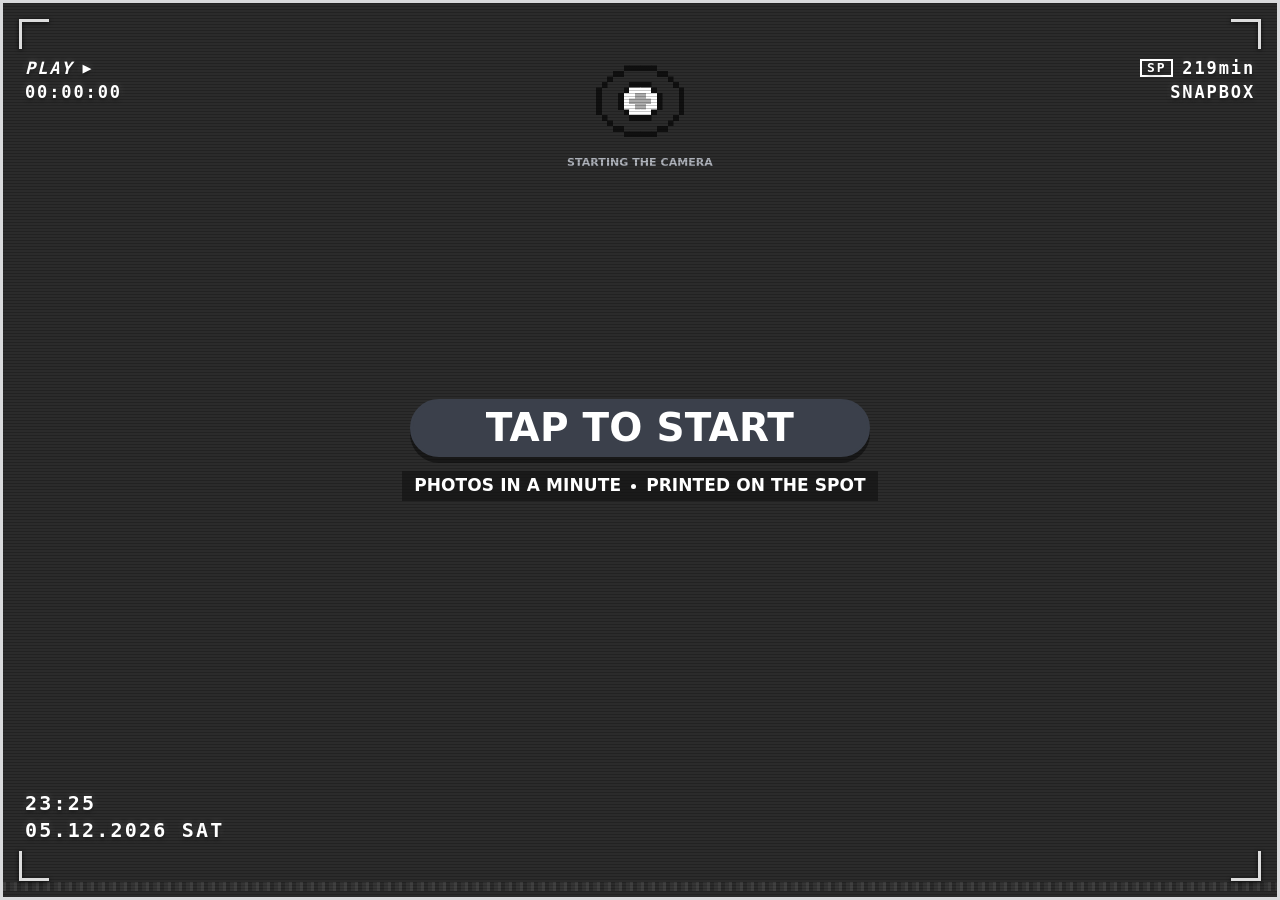
==== commit e03e59b8: "the booth is a camcorder again, and the console turns Co-Authored-By: Claude Opus 5 <noreply@anthrop" ====
--- a/index.html
+++ b/index.html
@@ -63,6 +63,27 @@
             <video id="attract-video" playsinline muted autoplay></video>
             <img id="attract-uvc" alt="" hidden>
             <div class="grid-overlay"></div>
+            <!-- The camcorder's own readouts, burned into the picture the
+                 way a tape deck burned them in. Furniture: nothing here takes
+                 a tap, and none of it reaches a photograph — the capture
+                 reads the video element, not the page. -->
+            <div class="vhs" aria-hidden="true"><i></i></div>
+            <div class="vf" aria-hidden="true">
+              <div class="vf-b tl">
+                <span class="vf-l vf-state"><i class="vf-dot"></i><em>PLAY</em><b>&#9654;</b></span>
+                <span class="vf-l vf-tc">00:00:00</span>
+              </div>
+              <div class="vf-b tr">
+                <span class="vf-l vf-sp"><em>SP</em><span class="vf-left">219min</span></span>
+                <span class="vf-l vf-name">SNAPBOX</span>
+              </div>
+              <div class="vf-b bl">
+                <span class="vf-l vf-clock">00:00</span>
+                <span class="vf-l vf-date">01.01.1997 WED</span>
+              </div>
+              <i class="vf-corner tl"></i><i class="vf-corner tr"></i>
+              <i class="vf-corner bl"></i><i class="vf-corner br"></i>
+            </div>
             <!-- The subject bracket. Positioned from track.js; see there for
                  what it can and cannot see. -->
             <div class="vf-track" id="attract-track"><b>SUBJECT</b></div>
@@ -136,6 +157,27 @@
                  frames rather than shuttling them through JavaScript. -->
             <img id="uvc" alt="" hidden>
             <div class="grid-overlay"></div>
+            <!-- The camcorder's own readouts, burned into the picture the
+                 way a tape deck burned them in. Furniture: nothing here takes
+                 a tap, and none of it reaches a photograph — the capture
+                 reads the video element, not the page. -->
+            <div class="vhs" aria-hidden="true"><i></i></div>
+            <div class="vf" aria-hidden="true">
+              <div class="vf-b tl">
+                <span class="vf-l vf-state"><i class="vf-dot"></i><em>PLAY</em><b>&#9654;</b></span>
+                <span class="vf-l vf-tc">00:00:00</span>
+              </div>
+              <div class="vf-b tr">
+                <span class="vf-l vf-sp"><em>SP</em><span class="vf-left">219min</span></span>
+                <span class="vf-l vf-name">SNAPBOX</span>
+              </div>
+              <div class="vf-b bl">
+                <span class="vf-l vf-clock">00:00</span>
+                <span class="vf-l vf-date">01.01.1997 WED</span>
+              </div>
+              <i class="vf-corner tl"></i><i class="vf-corner tr"></i>
+              <i class="vf-corner bl"></i><i class="vf-corner br"></i>
+            </div>
             <!-- The subject bracket. Positioned from track.js; see there for
                  what it can and cannot see. -->
             <div class="vf-track" id="vf-track"><b>SUBJECT</b></div>
--- a/booth.css
+++ b/booth.css
@@ -1138,3 +1138,120 @@
 [data-screen="capture"] .shotstrip{position:absolute;left:50%;bottom:88px;
   transform:translateX(-50%);width:min(420px,72%);z-index:30;
   background:rgba(255,255,255,.9)}
+
+/* ==================================================================== *
+ * THE CAMCORDER
+ *
+ * The two screens with a live camera are a tape deck's viewfinder: the
+ * picture full bleed, and the deck's own state burned into its corners.
+ * Everywhere else in the app stays the kit.
+ *
+ * That split is the brief and it is also how a camera works. Status is
+ * burned in because it has nowhere else to be; anything you press is still
+ * a pill floating on the glass, which is what the camera mockup does.
+ *
+ * All of it is CSS over the <video> — never a filter on it, which would be
+ * paid for sixty times a second on a tablet — and none of it can reach a
+ * photograph, because the capture reads the video element and not the page.
+ * ==================================================================== */
+
+/* With the deck's readouts on the picture, the kit's bar would be saying
+   the same things twice in two languages. The back arrow stays, because it
+   is the one thing on these screens you can press that is not a button on
+   the picture. */
+body.fullbleed .mark,
+body.fullbleed .hdr-title,
+body.fullbleed .hdr-val,
+body.fullbleed .hdr-clock,
+body.fullbleed .ftr{display:none}
+
+.vhs{position:absolute;inset:0;pointer-events:none;z-index:2;overflow:hidden}
+/* Scan lines: two pixels of picture, one of gap. Coarse enough to read as a
+   tube at arm's length, fine enough not to strobe when a guest moves. */
+.vhs::before{content:'';position:absolute;inset:0;
+  background:repeating-linear-gradient(to bottom,
+    rgba(0,0,0,.22) 0 1px, transparent 1px 3px)}
+/* The bloom, and the dark corners every consumer lens had. Kept light: this
+   screen is a mirror people check their face in before they commit, and a
+   heavy vignette makes a booth look broken rather than vintage. */
+.vhs::after{content:'';position:absolute;inset:0;
+  background:radial-gradient(132% 118% at 50% 47%, transparent 56%, rgba(0,0,0,.34) 100%)}
+/* Head switching: the ragged band a deck left in the bottom few scan lines.
+   It drifts, because it never sat still on real hardware either. */
+.vhs i{position:absolute;left:0;right:0;bottom:6px;height:9px;opacity:.45;
+  background:repeating-linear-gradient(to right,
+    rgba(255,255,255,.22) 0 3px, transparent 3px 7px, rgba(255,255,255,.1) 7px 11px);
+  animation:vhs-drift 7s linear infinite}
+@keyframes vhs-drift{from{transform:translateX(-14px)}to{transform:translateX(14px)}}
+@media (prefers-reduced-motion:reduce){ .vhs i{animation:none} }
+
+/* ---------- the burned-in readouts ---------- */
+.vf{position:absolute;inset:0;pointer-events:none;z-index:3;color:#FFFFFF;
+    font-family:ui-monospace,"SF Mono",Menlo,Consolas,monospace;
+    /* A hairline white on a bright face disappears; the shadow is what makes
+       this legible against anything a guest happens to be wearing. */
+    text-shadow:0 0 7px rgba(255,255,255,.22),0 2px 4px rgba(0,0,0,.95)}
+.vf-b{position:absolute;display:flex;flex-direction:column;gap:5px}
+.vf-b.tl{top:20px;left:22px;align-items:flex-start}
+.vf-b.tr{top:20px;right:22px;align-items:flex-end;text-align:right}
+.vf-b.bl{bottom:20px;left:22px;align-items:flex-start}
+/* On the capture screen the back arrow holds the top-left corner, so the
+   transport readout drops below it rather than under it. */
+[data-screen="capture"] .vf-b.tl{top:82px}
+.vf-l{font-size:17px;font-weight:700;letter-spacing:.11em;line-height:1.1;
+      white-space:nowrap;font-variant-numeric:tabular-nums}
+.vf-clock,.vf-date{font-size:20px}
+
+/* The transport. PLAY while the booth waits, REC once the shutter sequence
+   is running — the one moment a guest needs to know the difference. */
+.vf-state{display:flex;align-items:center;gap:9px}
+.vf-state b{font-size:15px;line-height:1}
+.vf-dot{width:12px;height:12px;border-radius:50%;background:#E23B2E;flex:none;
+        display:none;box-shadow:0 0 9px rgba(226,59,46,.85)}
+/* Blinking, not steady: a steady red light is what a fault looks like on
+   real hardware, and every camcorder blinked while it rolled. */
+.vf.rec .vf-dot{display:block;animation:vf-blink 1s steps(2,end) infinite}
+.vf.rec .vf-state b{display:none}
+@keyframes vf-blink{50%{opacity:.12}}
+
+/* Tape speed and what is left on the cassette. The minutes are the only
+   honest number in the overlay: they count down the idle reset, which is how
+   long this session has before the booth lets the next guest in. */
+.vf-sp{display:flex;align-items:center;gap:9px}
+.vf-sp em{font-style:normal;border:2px solid currentColor;padding:0 5px;font-size:13px}
+
+/* Where the frame actually ends. */
+.vf-corner{position:absolute;width:30px;height:30px;
+  border:3px solid rgba(255,255,255,.85);
+  filter:drop-shadow(0 1px 2px rgba(0,0,0,.9))}
+.vf-corner.tl{top:16px;left:16px;border-right:0;border-bottom:0}
+.vf-corner.tr{top:16px;right:16px;border-left:0;border-bottom:0}
+.vf-corner.bl{bottom:16px;left:16px;border-right:0;border-top:0}
+.vf-corner.br{bottom:16px;right:16px;border-left:0;border-top:0}
+/* The corners frame the picture, and the readouts sit inside them. */
+.vf-b.tl,.vf-b.tr{top:56px}
+[data-screen="capture"] .vf-b.tl{top:96px}
+.vf-b.bl{bottom:56px}
+
+@media (max-width:700px){
+  .vf-l{font-size:12px;letter-spacing:.09em}
+  .vf-clock,.vf-date{font-size:14px}
+  .vf-dot{width:9px;height:9px}
+  .vf-corner{width:19px;height:19px}
+  .vf-corner.tl,.vf-corner.tr{top:10px}
+  .vf-corner.bl,.vf-corner.br{bottom:10px}
+  .vf-corner.tl,.vf-corner.bl{left:10px}
+  .vf-corner.tr,.vf-corner.br{right:10px}
+  .vf-b.tl,.vf-b.tr{top:40px}
+  .vf-b.bl{bottom:40px}
+  .vf-b.tl,.vf-b.bl{left:15px}
+  .vf-b.tr{right:15px}
+  [data-screen="capture"] .vf-b.tl{top:74px}
+}
+
+/* The strip and the countdown sit above the tape, and the bracket above
+   both: a readout may be covered by the thing it is about, never the
+   other way round. */
+.vf-track{z-index:5}
+.osd{z-index:6}
+[data-screen="capture"] .shotstrip{z-index:7}
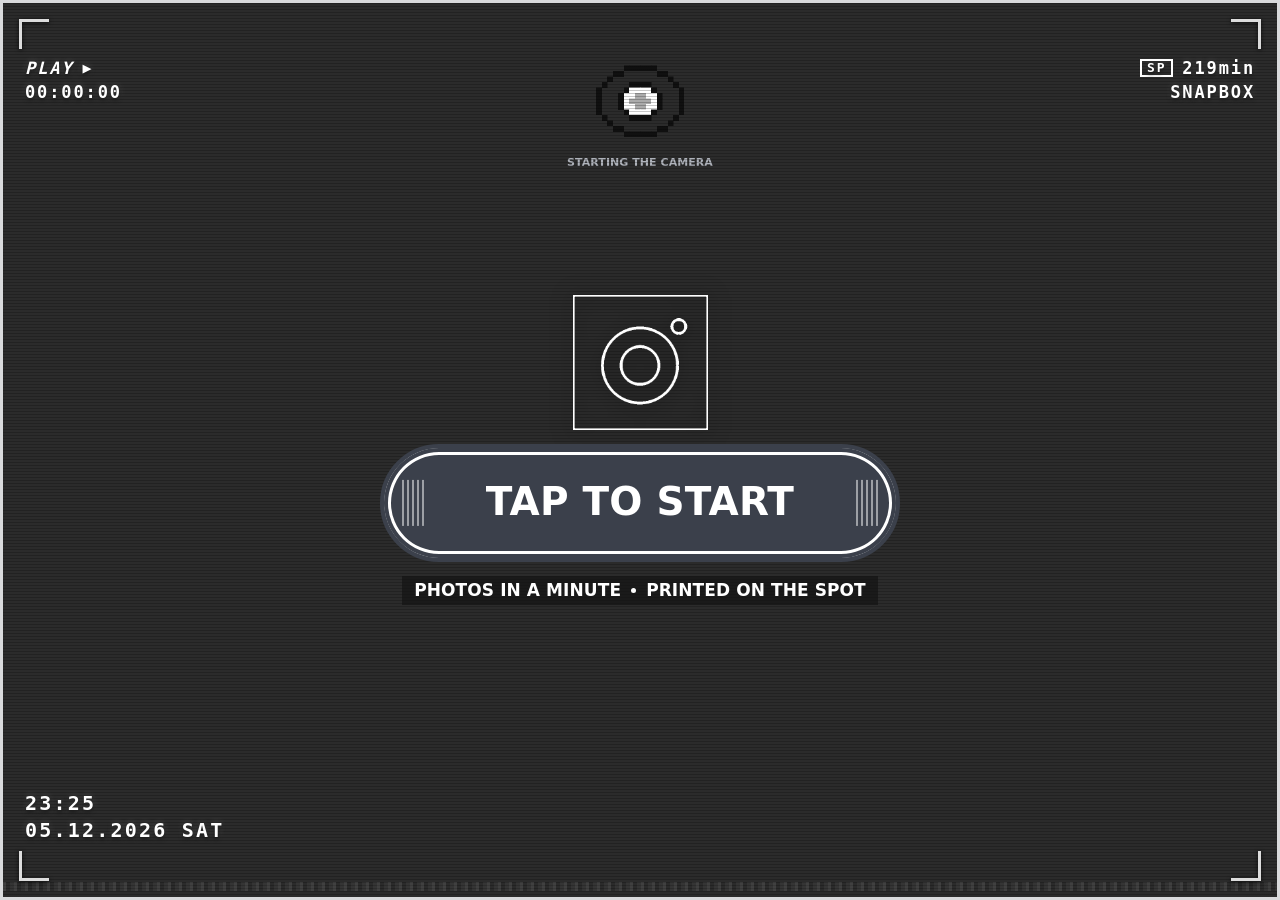
==== commit f80ac783: "his mark over the shutter, and controls that look like camera parts Co-Authored-By: Claude Opus 5 <n" ====
--- a/index.html
+++ b/index.html
@@ -29,7 +29,7 @@
     <button class="hdr-back" data-act="abandon" id="hdr-back" aria-label="back">
       <span class="px" data-cell="4">&lt;</span>
     </button>
-    <span class="mark"><span class="ic" data-icon="snapbox" data-size="26"></span></span>
+    <span class="mark"><img src="icons/logo-dark.png" alt="" width="28" height="28"></span>
     <span class="hdr-title px" data-cell="6" id="hdr-title">SNAPBOX</span>
     </span>
     <span class="hatch"></span>
@@ -94,6 +94,7 @@
                  below nothing: it is the only thing on this screen that is
                  meant to be pressed. -->
             <div class="attract-cta">
+              <img class="attract-logo" src="icons/logo-light.png" alt="SnapBox">
               <button class="btn solid attract-go" data-act="start">
                 <span class="px" data-cell="7">TAP TO START</span></button>
               <div class="attract-copy">
@@ -186,8 +187,8 @@
                  has to see their own face while the numbers run. -->
             <div class="osd" id="countdown-osd" hidden>
               <div class="cd-badge">
-                <span class="px" data-cell="2" id="cd-shot">SHOT 1 OF 4</span>
-                <span class="px" data-cell="8" id="cd-number">3</span>
+                <span class="px" data-cell="3" id="cd-shot">SHOT 1 OF 4</span>
+                <span class="px" data-cell="20" id="cd-number">3</span>
               </div>
               <div class="cd-foot">
                 <span class="bars" id="cd-bars"></span>
--- a/booth.css
+++ b/booth.css
@@ -1255,3 +1255,79 @@
 .vf-track{z-index:5}
 .osd{z-index:6}
 [data-screen="capture"] .shotstrip{z-index:7}
+
+/* ==================================================================== *
+ * THE CONTROLS, AS CAMERA PARTS
+ *
+ * A pill with a ring milled into it and a knurled grip on the big ones.
+ * Both are real camera details rather than decoration: the ring is the
+ * bezel around a shutter release, the knurl is the milled edge of a dial,
+ * and the sheet this kit came from draws exactly that knurl on its slider
+ * knobs.
+ *
+ * Everything here is also simply bigger. A booth is pressed by someone
+ * standing at arm's length who has never seen it before, often holding a
+ * drink. 58px was the old floor and it was the floor of a settings screen.
+ * ==================================================================== */
+.btn{position:relative;min-height:76px;padding:0 clamp(20px,2.6vw,34px);
+     /* The bezel: paper, then ink, milled inside the outer edge. */
+     box-shadow:inset 0 0 0 4px var(--paper), inset 0 0 0 7px var(--ink)}
+.btn.solid{box-shadow:inset 0 0 0 4px var(--ink), inset 0 0 0 7px var(--paper)}
+.btn:active{box-shadow:inset 0 0 0 4px var(--ink), inset 0 0 0 7px var(--paper)}
+.btn.solid:active{box-shadow:inset 0 0 0 4px var(--paper), inset 0 0 0 7px var(--ink)}
+.btn:disabled{box-shadow:inset 0 0 0 4px var(--paper), inset 0 0 0 7px var(--hair)}
+.btn.huge{min-height:118px}
+/* The dials: the copy stepper, and anything else square. */
+.btn.sqr{width:108px;height:108px}
+
+/* The knurl. Only on the two controls that stand for a camera part — the
+   shutter on the start screen and the dials either side of the copy count.
+   On every button it would be noise. */
+.attract-go::before,.attract-go::after,
+.btn.sqr::before,.btn.sqr::after{
+  content:'';position:absolute;top:50%;transform:translateY(-50%);
+  width:22px;height:42%;opacity:.5;pointer-events:none;
+  background:repeating-linear-gradient(to right,
+    currentColor 0 2px, transparent 2px 5px)}
+.attract-go::before,.btn.sqr::before{left:18px}
+.attract-go::after,.btn.sqr::after{right:18px}
+/* Tighter on the dials: at 22px the milling closed in on the + and - until
+   the glyph was the smallest thing on a 108px control. */
+.btn.sqr::before,.btn.sqr::after{width:13px;height:48%}
+.btn.sqr::before{left:10px}
+.btn.sqr::after{right:10px}
+
+/* ---------- the mark ---------- */
+.mark{width:50px;height:50px;border-radius:var(--r-ctrl)}
+.mark img{display:block;width:28px;height:28px}
+
+/* His own mark, over the picture, above the one thing on the screen there
+   is to press. White, because everything else burned into this picture is. */
+.attract-logo{display:block;width:clamp(104px,15vh,168px);height:auto;
+  filter:drop-shadow(0 2px 10px rgba(0,0,0,.7));pointer-events:none}
+
+/* ---------- the shutter ---------- */
+.attract-go{min-height:118px;width:min(520px,78%);
+  border-width:4px;box-shadow:inset 0 0 0 5px var(--ink), inset 0 0 0 9px var(--paper)}
+.attract-go:active{box-shadow:inset 0 0 0 5px var(--paper), inset 0 0 0 9px var(--ink)}
+
+/* ---------- the count ----------
+ * Big enough to be read without looking for it. It sits in a pill at the
+ * foot of the picture, not across the face, so size costs nothing here. */
+.cd-badge{bottom:128px;gap:22px;padding:14px 34px;border-width:4px}
+.cd-foot{top:78px;padding:12px 26px;border-width:4px;gap:14px}
+.cd-foot .bars{width:170px;height:26px}
+
+@media (max-width:700px){
+  .btn{min-height:64px;padding:0 18px;
+       box-shadow:inset 0 0 0 3px var(--paper), inset 0 0 0 5px var(--ink)}
+  .btn.solid{box-shadow:inset 0 0 0 3px var(--ink), inset 0 0 0 5px var(--paper)}
+  .btn.sqr{width:84px;height:84px}
+  .btn.huge{min-height:92px}
+  .attract-go{min-height:92px;width:88%}
+  .attract-logo{width:clamp(80px,12vh,120px)}
+  .cd-badge{bottom:96px;gap:14px;padding:10px 22px}
+  .cd-foot{top:66px;padding:9px 18px}
+  .cd-foot .bars{width:120px;height:20px}
+  .attract-go::before,.attract-go::after{display:none}
+}
